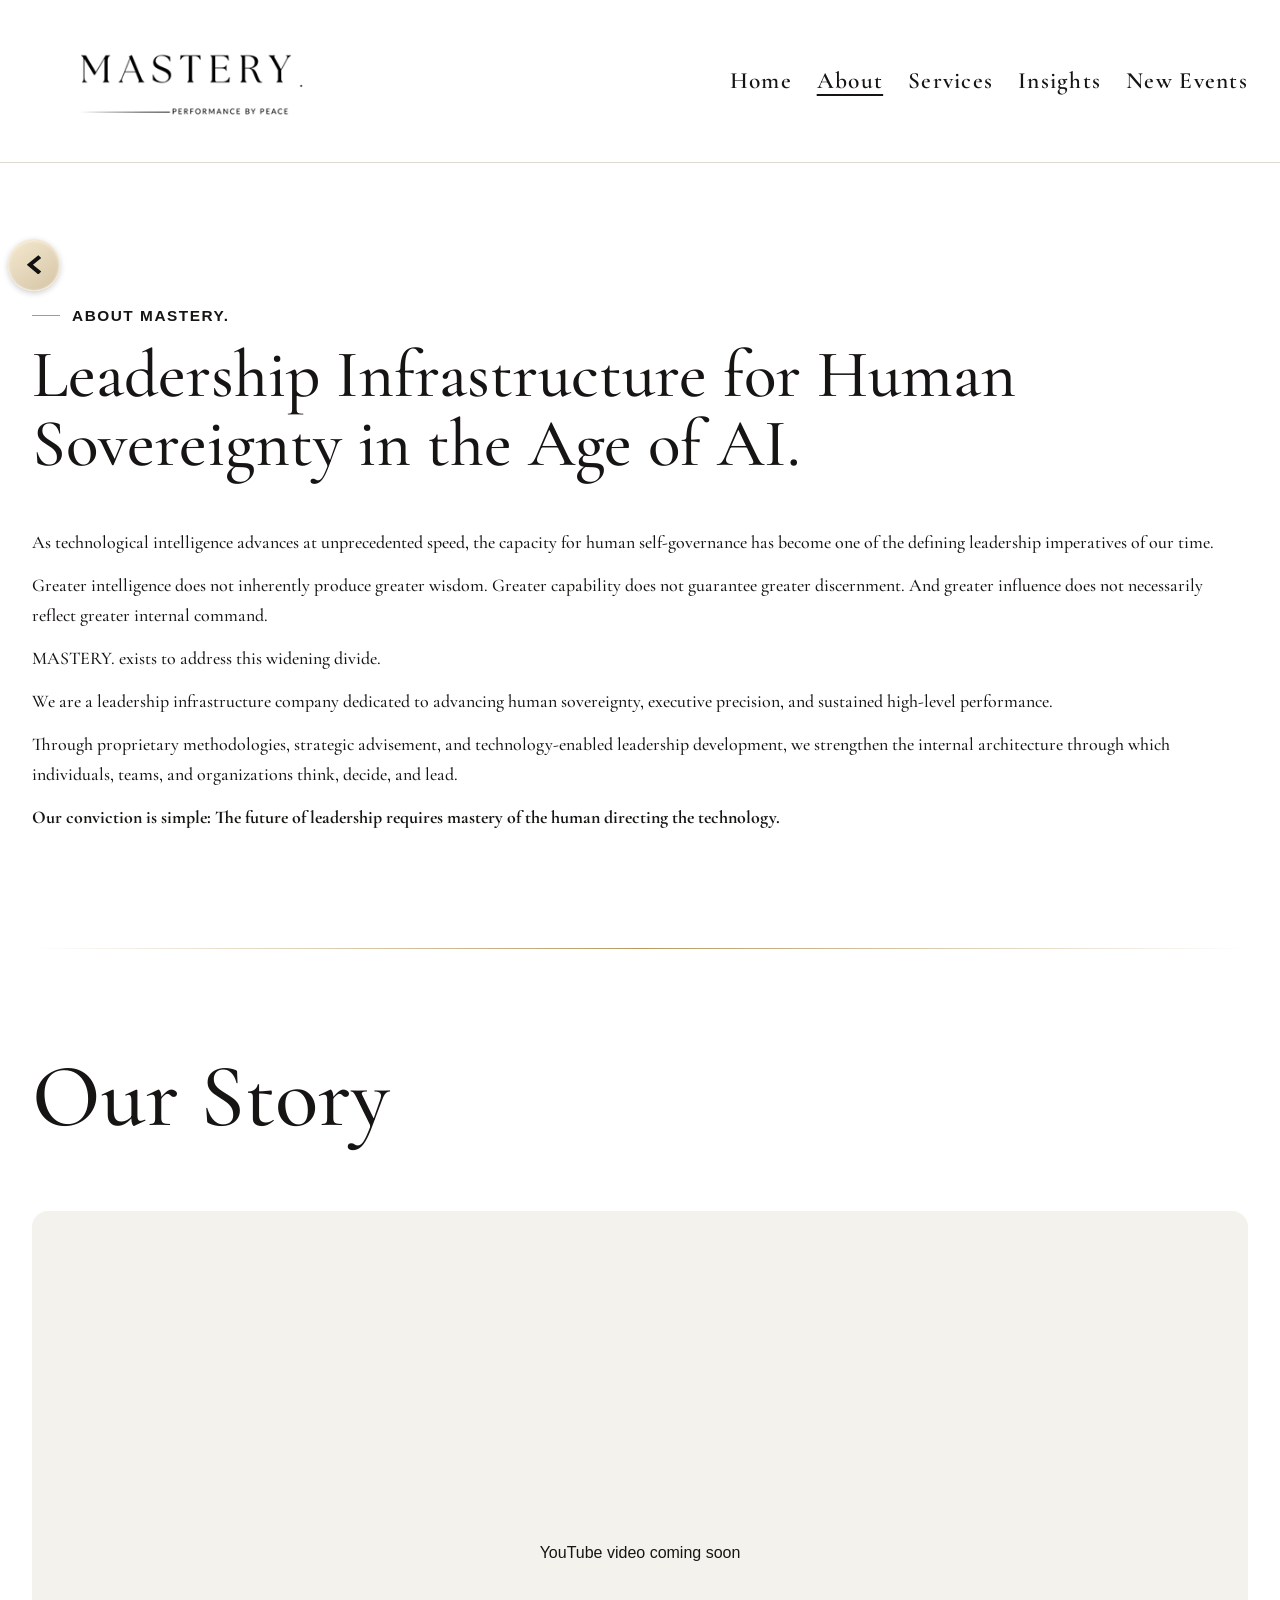
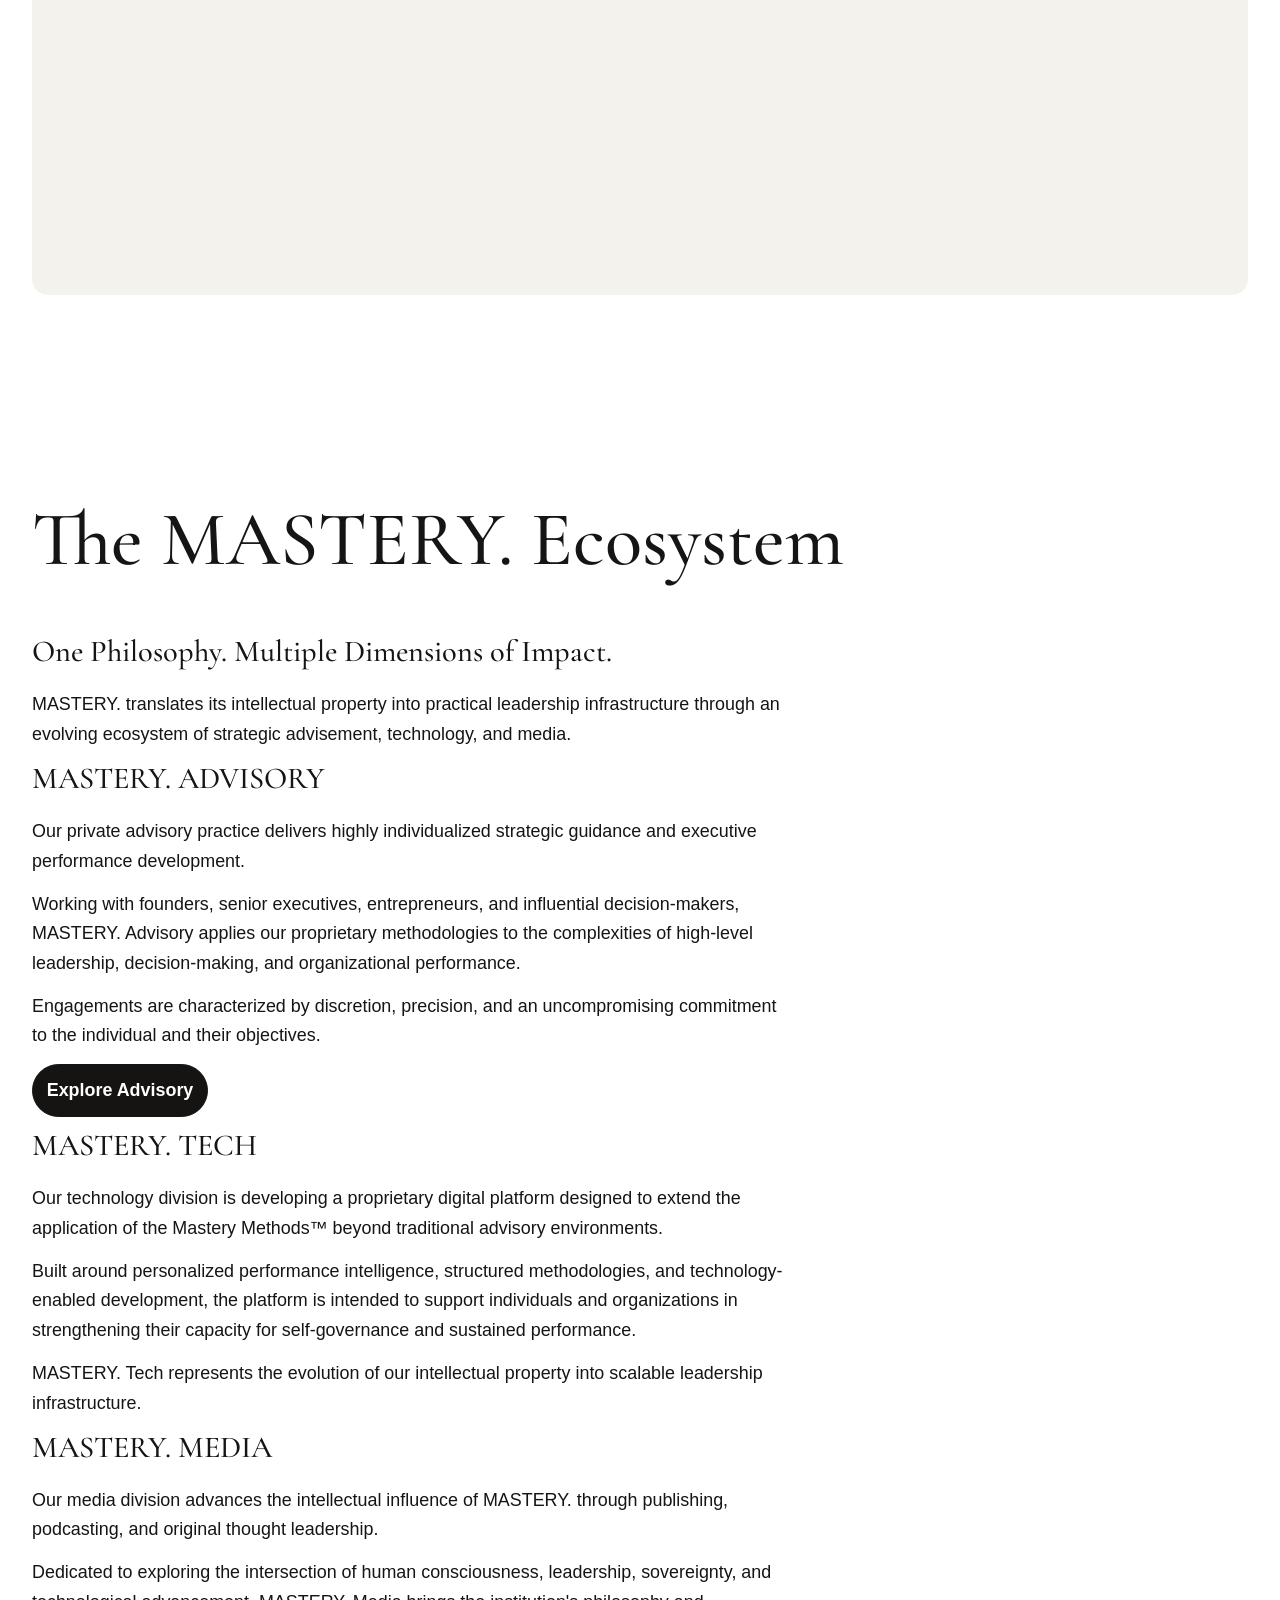
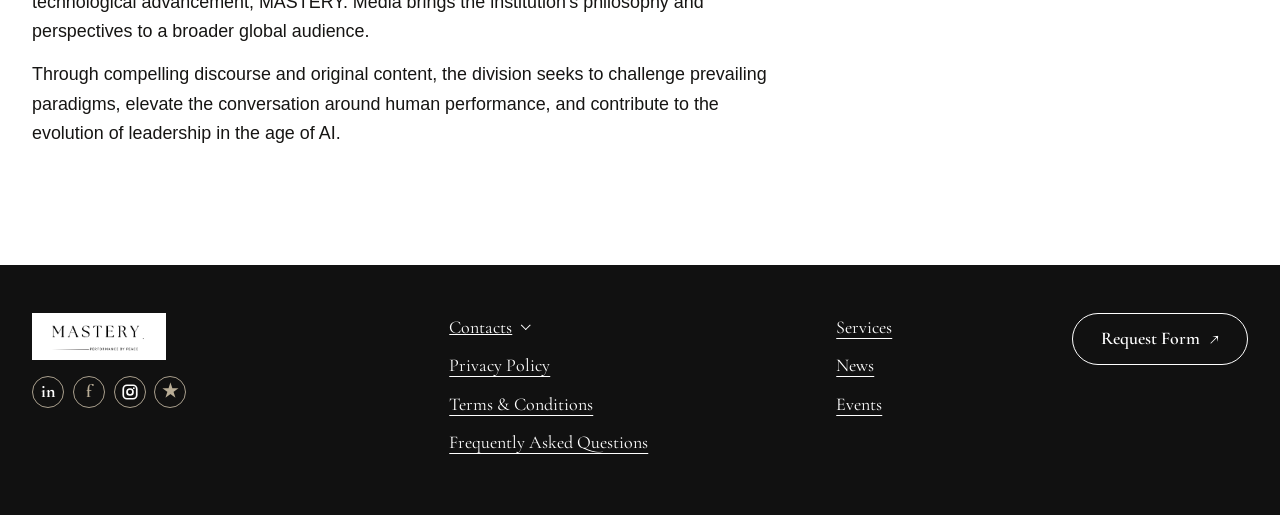
==== about.html @ 0c0aa376 "Style About label and add transition before Our Story" ====
<!doctype html>
<html lang="en">
<head>
  <meta charset="utf-8">
  <meta name="viewport" content="width=device-width, initial-scale=1">
  <link rel="icon" type="image/png" href="assets/favicon.png">
  <link rel="stylesheet" href="style.css?v=cc2b03a">
  <script src="site.js" defer></script>
  <title>Leadership Infrastructure for Human Sovereignty in the Age of AI. | MASTERY.</title>
  <style>
    .about-title { font-size: clamp(2.17rem, 5.25vw, 4.9rem); }
    @media (max-width: 42rem) {
      .about-title { font-size: clamp(1.75rem, 5.95vw, 2.45rem); }
    }
    #our-story-title { font-size: clamp(3rem, 7vw, 6rem); }
    .story-video-placeholder {
      display: grid;
      place-items: center;
      aspect-ratio: 16 / 9;
      padding: 1rem;
      background: var(--wash);
      border-radius: 1rem;
      text-align: center;
    }
    .about-label {
      display: flex;
      align-items: center;
      gap: .75rem;
      font-size: .96rem;
    }
    .about-label::before {
      content: "";
      width: 1.75rem;
      height: 1px;
      background: var(--gold);
    }
    .about-divider {
      height: 1px;
      margin-block: 0;
      border: 0;
      background: linear-gradient(90deg, transparent, var(--gold), transparent);
    }
  </style>
</head>
<body>
  <a class="skip" href="#main">Skip to content</a>
  <header><div class="header-inner wrap"><a href="index.html" class="brand"><img src="assets/logo.png" width="363" height="127" alt="MASTERY. Performance by Peace"></a><nav aria-label="Main navigation"><a href="index.html">Home</a><a href="about.html" aria-current="page">About</a><a href="advisory.html">Services</a><a href="insights.html">Insights</a><a href="events.html">New Events</a></nav></div></header>
  <div class="page-back-row wrap" style="padding-block-start: clamp(0px, calc(clamp(3.5rem, 8vw, 7rem) - 4cm), 2cm)"><a class="page-back" href="index.html" aria-label="Back"></a></div>
  <main id="main"><article class="intro wrap" style="padding-block-start: max(0px, calc(clamp(3.5rem, 8vw, 7rem) - 6cm))"><p class="eyebrow about-label">About MASTERY.</p><h1 class="about-title" style="max-width: none">Leadership Infrastructure for Human Sovereignty in the Age of AI.</h1><div class="prose" style="max-width: none">
<p>As technological intelligence advances at unprecedented speed, the capacity for human self-governance has become one of the defining leadership imperatives of our time.</p>
<p>Greater intelligence does not inherently produce greater wisdom. Greater capability does not guarantee greater discernment. And greater influence does not necessarily reflect greater internal command.</p>
<p>MASTERY. exists to address this widening divide.</p>
<p>We are a leadership infrastructure company dedicated to advancing human sovereignty, executive precision, and sustained high-level performance.</p>
<p>Through proprietary methodologies, strategic advisement, and technology-enabled leadership development, we strengthen the internal architecture through which individuals, teams, and organizations think, decide, and lead.</p>
<p><strong>Our conviction is simple: The future of leadership requires mastery of the human directing the technology.</strong></p></div></article>
  <hr class="about-divider wrap" aria-hidden="true">
  <section class="section wrap" id="our-story" aria-labelledby="our-story-title">
  <h2 id="our-story-title">Our Story</h2>
  <div class="story-video-placeholder">YouTube video coming soon</div>
</section>
<section class="section wrap" id="ecosystem" aria-labelledby="ecosystem-title">
  <h2 id="ecosystem-title">The MASTERY. Ecosystem</h2>
  <h3>One Philosophy. Multiple Dimensions of Impact.</h3>
  <div class="prose">
    <p>MASTERY. translates its intellectual property into practical leadership infrastructure through an evolving ecosystem of strategic advisement, technology, and media.</p>

    <h3>MASTERY. ADVISORY</h3>
    <p>Our private advisory practice delivers highly individualized strategic guidance and executive performance development.</p>
    <p>Working with founders, senior executives, entrepreneurs, and influential decision-makers, MASTERY. Advisory applies our proprietary methodologies to the complexities of high-level leadership, decision-making, and organizational performance.</p>
    <p>Engagements are characterized by discretion, precision, and an uncompromising commitment to the individual and their objectives.</p>
    <p><a class="button dark" href="https://www.themasterycompany.com/advisory">Explore Advisory</a></p>

    <h3>MASTERY. TECH</h3>
    <p>Our technology division is developing a proprietary digital platform designed to extend the application of the Mastery Methods™ beyond traditional advisory environments.</p>
    <p>Built around personalized performance intelligence, structured methodologies, and technology-enabled development, the platform is intended to support individuals and organizations in strengthening their capacity for self-governance and sustained performance.</p>
    <p>MASTERY. Tech represents the evolution of our intellectual property into scalable leadership infrastructure.</p>

    <h3>MASTERY. MEDIA</h3>
    <p>Our media division advances the intellectual influence of MASTERY. through publishing, podcasting, and original thought leadership.</p>
    <p>Dedicated to exploring the intersection of human consciousness, leadership, sovereignty, and technological advancement, MASTERY. Media brings the institution's philosophy and perspectives to a broader global audience.</p>
    <p>Through compelling discourse and original content, the division seeks to challenge prevailing paradigms, elevate the conversation around human performance, and contribute to the evolution of leadership in the age of AI.</p>
  </div>
</section>
</main>
  <footer><div class="footer-grid wrap"><div><a href="index.html" class="brand"><img src="assets/logo.png" width="363" height="127" alt="MASTERY. Performance by Peace"></a><div class="socials"><a href="https://www.linkedin.com/in/gracebalev/" aria-label="LinkedIn">in</a><span title="Facebook profile pending" aria-label="Facebook profile pending">f</span><a href="https://www.instagram.com/gracebalev/" aria-label="Instagram"><svg width="18" height="18" viewBox="0 0 24 24" fill="none" aria-hidden="true" focusable="false"><rect x="3" y="3" width="18" height="18" rx="5" stroke="currentColor" stroke-width="2.25"/><circle cx="12" cy="12" r="4" stroke="currentColor" stroke-width="2.25"/><circle cx="17.1" cy="6.9" r="1.2" fill="currentColor"/></svg></a><span title="Trustpilot profile pending" aria-label="Trustpilot profile pending">★</span></div></div><div><details class="footer-contacts"><summary>Contacts</summary><div class="contact-dropdown"><address>Grace Balev<br><a href="mailto:grace@themasterycompany.com">grace@themasterycompany.com</a><br>Passatge de la Concepcio, 11, 201<br>Barcelona, 08008</address></div></details><a href="privacy.html">Privacy Policy</a><a href="terms.html">Terms &amp; Conditions</a><a href="index.html#faq">Frequently Asked Questions</a></div><div><a href="about.html">Services</a><a href="insights.html#news">News</a><a href="events.html">Events</a></div><div><a class="button" href="request.html">Request Form <span aria-hidden="true">↗</span></a></div></div></footer>
  
</body>
</html>
---- style.css ----
@import url("https://fonts.googleapis.com/css2?family=Cormorant+Garamond:wght@400;500;600;700&display=swap");

:root{--ink:#161513;--paper:#fff;--wash:#f4f2ed;--gold:#b69a61;--serif:"Cormorant Garamond",Georgia,serif;--sans:"Avenir Next",Avenir,"Century Gothic",Arial,sans-serif}
*{box-sizing:border-box}
body{margin:0;background:var(--paper);color:var(--ink);font:400 1rem/1.65 var(--sans)}
img{display:block;max-width:100%;height:auto}
a{color:inherit;text-underline-offset:.25em}
a:hover{color:#765c2c}
:focus-visible{outline:2px solid #9c7430;outline-offset:5px}
h1,h2,h3,p{margin:0 0 .75em}
h1,h2,h3,.prose .lead{font-family:var(--serif);font-weight:500;line-height:1.03}
h1{font-size:clamp(3.1rem,7.5vw,7rem);max-width:17ch}
h2{font-size:clamp(2.6rem,6vw,5rem)}
h3{font-size:1.9rem}
.wrap{width:min(100% - 3rem, 76rem);margin-inline:auto}
.skip{position:absolute;top:.5rem;left:1rem;background:white;padding:.5rem;transform:translateY(-160%);z-index:2}
.skip:focus{transform:none}
header{font-family:var(--serif);border-bottom:1px solid #dedad0}
.header-inner{display:flex;justify-content:space-between;align-items:center;gap:1.5rem;min-height:10.14rem}
.brand{display:inline-block;width:12rem;max-width:100%}
.header-inner .brand{width:20.28rem;flex-shrink:0}
nav{display:flex;flex-wrap:wrap;gap:.4rem 1.55rem}
nav a{text-decoration:none;font-size:1.4625rem;font-weight:600;letter-spacing:.055em}
nav a[aria-current=page]{text-decoration:underline}
.hero{background:#0b0a09;color:white}
.hero-inner{padding-block:clamp(5rem,12vw,11rem)}
.hero h1{margin-bottom:1.65rem;font-size:clamp(3.2rem,8.8vw,8rem);letter-spacing:-.025em}
.hero p{margin:0;color:#e2d3b2;font-size:clamp(1.05rem,2vw,1.45rem)}
.intro,.section,.page{padding-block:clamp(3.5rem,8vw,7rem)}
.prose{max-width:47rem;font-size:1.12rem}
.intro .prose{margin-inline:auto}
.intro .prose > p,.faq summary{font-family:var(--serif);font-weight:500}
.intro .prose > p strong{font-weight:700}
.prose .lead{font-size:clamp(2rem,4vw,3.25rem);line-height:1.12}
.eyebrow{font-weight:600;letter-spacing:.1em;text-transform:uppercase;font-size:.8rem}
.wash{background:var(--wash)}
.opinions,.clients,.team{display:grid;gap:1rem}
.opinions{grid-template-columns:repeat(5,minmax(0,1fr))}
.opinions article{background:#12110f;color:white;border-radius:2rem;padding:1.5rem;min-height:12rem}
.opinions p{color:#dacfb8;font-size:.9rem}
.clients{grid-template-columns:repeat(5,minmax(0,1fr))}
.clients div{display:grid;place-items:center;text-align:center;background:var(--wash);border-radius:2rem;min-height:7rem;padding:1rem;font-weight:600}
.note{font-size:.9rem;margin-top:1.25rem}
.team{grid-template-columns:repeat(3,minmax(0,1fr))}
.team article{display:flex;flex-direction:column;background:white;padding:1.2rem;border-radius:1.5rem;min-width:0}
.team article a{align-self:end;margin-top:auto}
.team img,.portrait{width:100%;aspect-ratio:4/3;object-fit:cover;object-position:center 32%;filter:grayscale(1);border-radius:.35rem 2rem .35rem .35rem;margin-bottom:1rem;background:#e6e2d9}
.team h3{margin-bottom:.2em}
.pending p{color:#625b51}
details{border-top:1px solid #d7d2c6;padding:1rem 0}
details:last-child{border-bottom:1px solid #d7d2c6}
summary{cursor:pointer;font-weight:600}
.faq summary{font-size:1.12rem;display:flex;align-items:center;justify-content:space-between;gap:1rem;list-style:none}
.faq summary::-webkit-details-marker{display:none}
.faq summary::after{content:"+";font-size:1.25rem;line-height:1;margin-inline-end:2cm}
.faq details[open]>summary::after{content:"−"}
details p{margin:.75rem 0 0}
footer{font-family:var(--serif);font-size:1.125rem;background:#111;color:#fff;padding:3rem 0}
.footer-grid{display:grid;grid-template-columns:1.3fr 1.2fr .7fr auto;gap:1.5rem}
.footer-grid>div>a{display:block;width:fit-content;margin-bottom:.55rem}
.footer-grid .brand{width:8.4rem;background:white}
.socials{display:flex;gap:.55rem;margin-top:1rem}
.socials a,.socials span{display:grid;place-items:center;border:1px solid #a99f8d;width:2rem;height:2rem;border-radius:50%;text-decoration:none;font-weight:700}
.socials span{color:#b9ad96}
.button{display:inline-flex;gap:.6rem;align-items:center;justify-content:center;text-align:center;border:1px solid currentColor;border-radius:2rem;padding:.4rem .65rem;text-decoration:none;font-family:inherit;font-weight:600;cursor:pointer}
.dark{background:#151412;color:white;border-color:#151412}
.button:hover{background:#d9c69f;color:#151412}
.gallery{position:relative;background:#191714;color:white}
.gallery-controls{position:absolute;inset:0;width:auto;display:flex;align-items:center;justify-content:space-between;padding-inline:clamp(.65rem,2.5vw,2.25rem);pointer-events:none;z-index:1}
.gallery button{display:grid;place-items:center;pointer-events:auto;width:clamp(3rem,9vw,7.5rem);aspect-ratio:1;padding:0;border:0;background:transparent;cursor:pointer;font-size:0}
.gallery button::before{content:"";width:24%;height:46.667%;filter:drop-shadow(0 0 2px #fff);background:url("data:image/svg+xml,%3Csvg%20xmlns%3D%22http%3A%2F%2Fwww.w3.org%2F2000%2Fsvg%22%20viewBox%3D%220%200%2036%2056%22%20preserveAspectRatio%3D%22none%22%3E%3Cpath%20d%3D%22M7%206%20L29%2028%20L7%2050%22%20fill%3D%22none%22%20stroke%3D%22%23080808%22%20stroke-width%3D%2211%22%20stroke-linecap%3D%22round%22%20stroke-linejoin%3D%22round%22%2F%3E%3C%2Fsvg%3E") center/100% 100% no-repeat}
.gallery button[data-slide="-1"]::before{transform:scaleX(-1)}
.photo-track{display:flex;gap:.75rem;overflow-x:auto;scroll-snap-type:x mandatory;scrollbar-width:none}
.photo-track::-webkit-scrollbar{display:none}
.photo-track img{flex:0 0 auto;width:min(100%,480px);height:auto;aspect-ratio:3/2;object-fit:cover;scroll-snap-align:start;background:#302c25}
.founder{width:min(100%,26rem);margin-bottom:2rem}
.tabs{display:flex;gap:1rem;border-bottom:1px solid #d7d2c6;margin-bottom:1.5rem}
.tabs a{padding:.5rem;text-decoration:none}
.tabs a[aria-current=true]{border-bottom:2px solid var(--ink)}
.tab-panel{scroll-margin-top:1rem;margin-bottom:2rem}
form{display:grid;gap:1rem;max-width:34rem}
label{display:grid;gap:.25rem;font-weight:600}
input,select,textarea{width:100%;border:1px solid #aca698;padding:.6rem .7rem;font:inherit;background:white;color:inherit}
form button{justify-self:start}
@media(max-width:62rem){.opinions,.clients{grid-template-columns:repeat(3,minmax(0,1fr))}}

address{font-style:normal;margin-bottom:1rem;overflow-wrap:anywhere}
.footer-grid address{font-size:1rem;color:#e2d3b2}
#our-story .eyebrow,#our-story h2:not(:first-child){margin-top:2rem}
.logo-placeholders span{font-size:2rem;line-height:1;color:#76664a}
.wash .logo-placeholders div{background:white}

.event-card{padding:clamp(1.5rem,4vw,3rem);background:var(--wash);border-radius:1.5rem}
.event-card h2,.event-booking h2{font-size:clamp(2.4rem,5vw,4rem)}
.event-booking{margin-top:3rem;scroll-margin-top:1.5rem}

.footer-contacts{border:0;padding:0;margin-bottom:.55rem}
.footer-contacts summary{width:fit-content;list-style:none;text-decoration:underline;font-weight:inherit}
.footer-contacts summary::-webkit-details-marker{display:none}
.footer-contacts summary::after{content:"";display:inline-block;width:.36em;height:.36em;margin-inline-start:.55em;border:solid currentColor;border-width:0 1px 1px 0;transform:translateY(-.18em) rotate(45deg)}
.footer-contacts[open] summary::after{transform:rotate(225deg)}
.contact-dropdown{margin-top:.6rem;padding:.65rem .8rem;border:1px solid #51483c;border-radius:.5rem;background:#211e19}
.footer-contacts .contact-dropdown address{margin:0}

.page-back-row{padding-block:2cm .75rem}
.page-back-row .page-back{margin-block-start:2cm;margin-inline-start:clamp(-4cm, calc((100% - 100vw) / 2 + .5rem), 0px)}
.page-back{display:grid;place-items:center;width:3.25rem;aspect-ratio:1;border:1px solid #f4e8ce;border-radius:50%;background:linear-gradient(145deg,#f4e8ce,#d5c5a7);box-shadow:inset 0 1px 3px #fff9,0 2px 6px #0003;color:#111}
.page-back:hover{background:#f8eedb;color:#111}
.page-back::before{content:"";width:29%;aspect-ratio:3/4;background:currentColor;clip-path:polygon(80% 0,0 50%,80% 100%,100% 85%,43% 50%,100% 15%)}

.photo-track .gallery-portrait{object-fit:contain;background:#191714}

/* Shared text button size, including the footer link and event disclosure. */
.button,.footer-grid>div>a.button,.event-booking-toggle>summary.button{
  display:inline-flex;
  inline-size:11rem;
  max-inline-size:100%;
  min-width:0;
  block-size:3.275rem;
  min-height:0;
  font-size:1.12rem;
  line-height:1.2;
}

@media (max-width: 54rem) {
  .header-inner{flex-direction:column;gap:.5rem;min-height:0;padding-block:.75rem}
  .header-inner .brand{width:15.6rem}
  .header-inner nav{justify-content:center;gap:.15rem .75rem}
  .header-inner nav a{display:flex;align-items:center;min-height:44px;font-size:1.15rem}
  .footer-grid{grid-template-columns:repeat(2,minmax(0,1fr))}
  .footer-grid > div{min-width:0}
}

@media (max-width: 42rem) {
  .wrap{width:calc(100% - 2rem)}
  .hero-inner{padding-block:3.5rem}
  .hero h1{font-size:clamp(2.2rem,8.8vw,3.6rem)}
  .intro,.section,.page{padding-block:2.75rem}
  h1{font-size:clamp(2.5rem,8.5vw,3.5rem)}
  h2{font-size:clamp(2.25rem,7.5vw,3rem)}
  h1,h2,h3{overflow-wrap:anywhere}
  .prose,.faq summary{font-size:1.0625rem}
  .opinions,.clients,.team{grid-template-columns:repeat(2,minmax(0,1fr))}
  .opinions article,.team article{padding:1rem}
  .faq summary::after{margin-inline-end:.5rem}
  .page-back-row{padding-block:1rem .25rem}
  .footer-contacts summary{display:flex;align-items:center;min-height:44px}
  .footer-grid>div>a:not(.brand){min-height:44px;align-content:center}
  .socials{flex-wrap:wrap}
  .socials a,.socials span{width:44px;height:44px}
  form{grid-template-columns:minmax(0,1fr)}
  input,select,textarea{min-height:44px;font-size:1rem}
}

@media (max-width: 26rem) {
  .opinions,.team,.footer-grid{grid-template-columns:1fr}
}
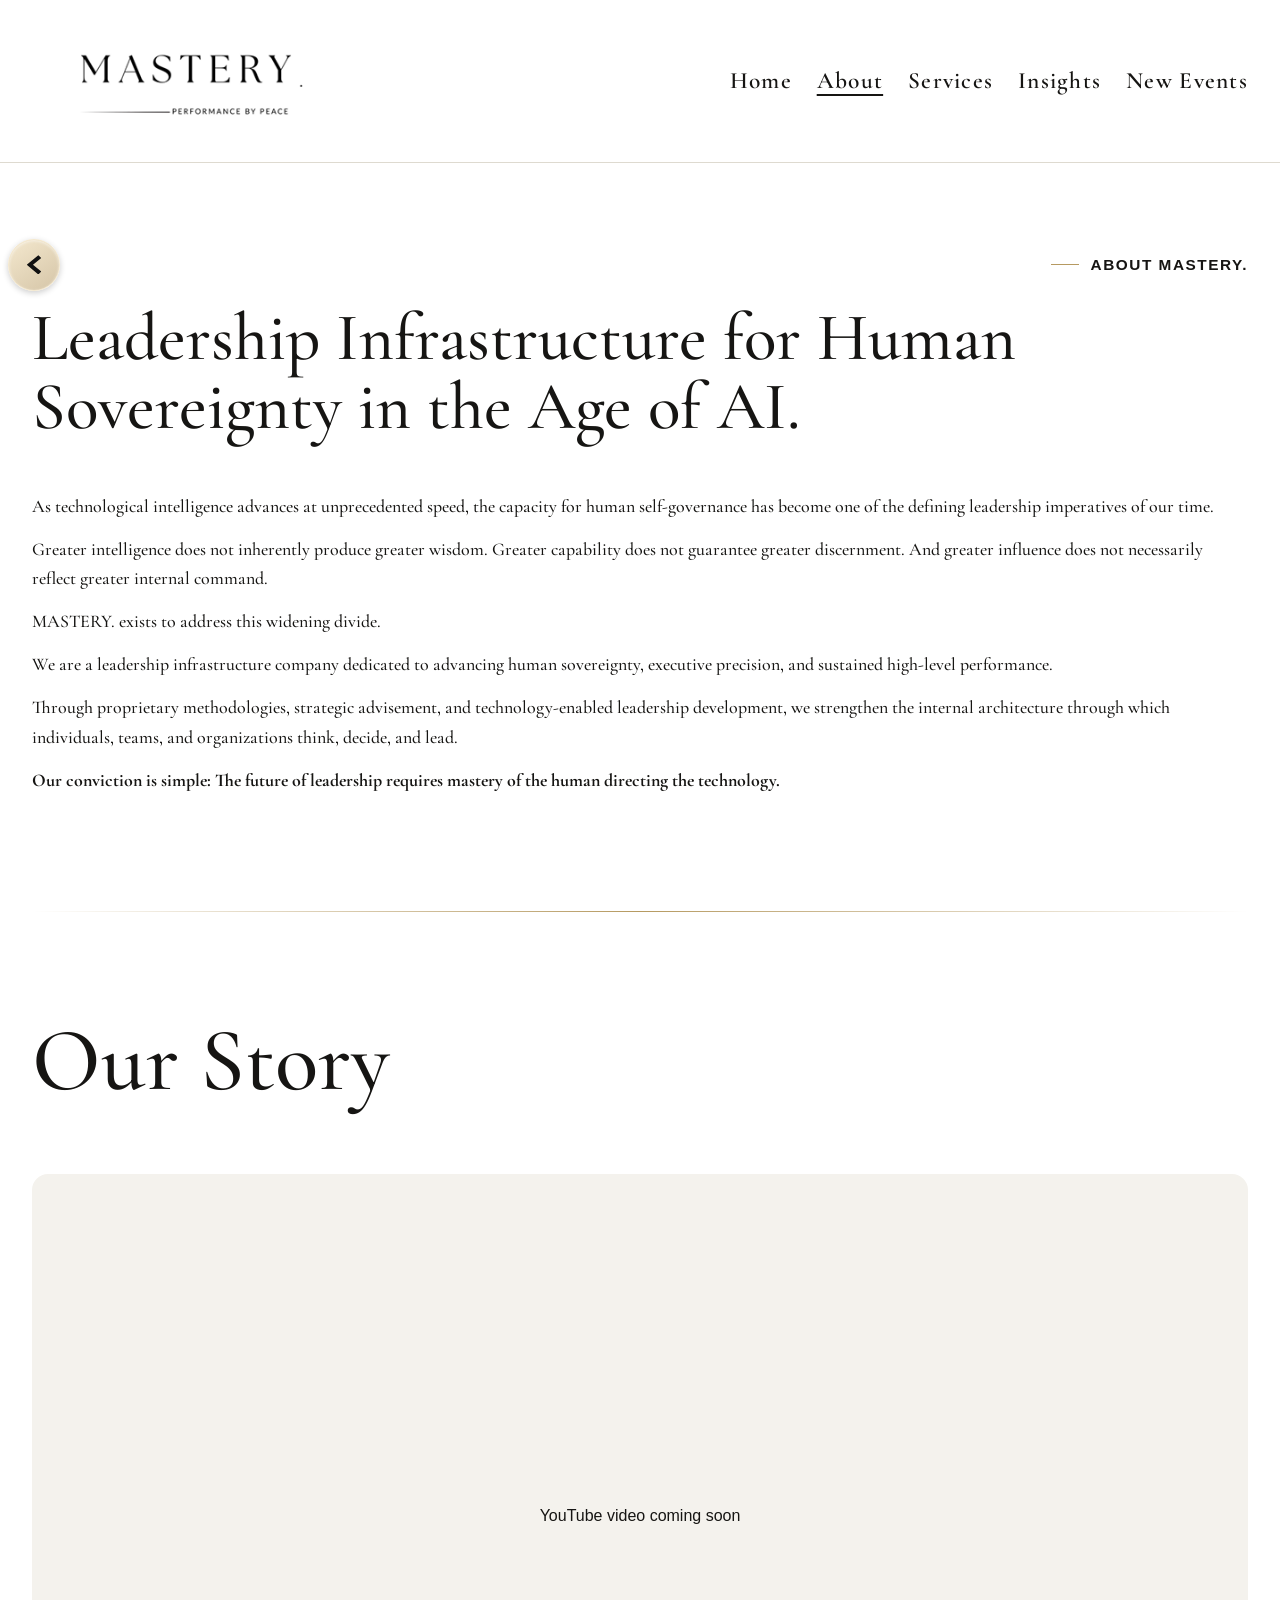
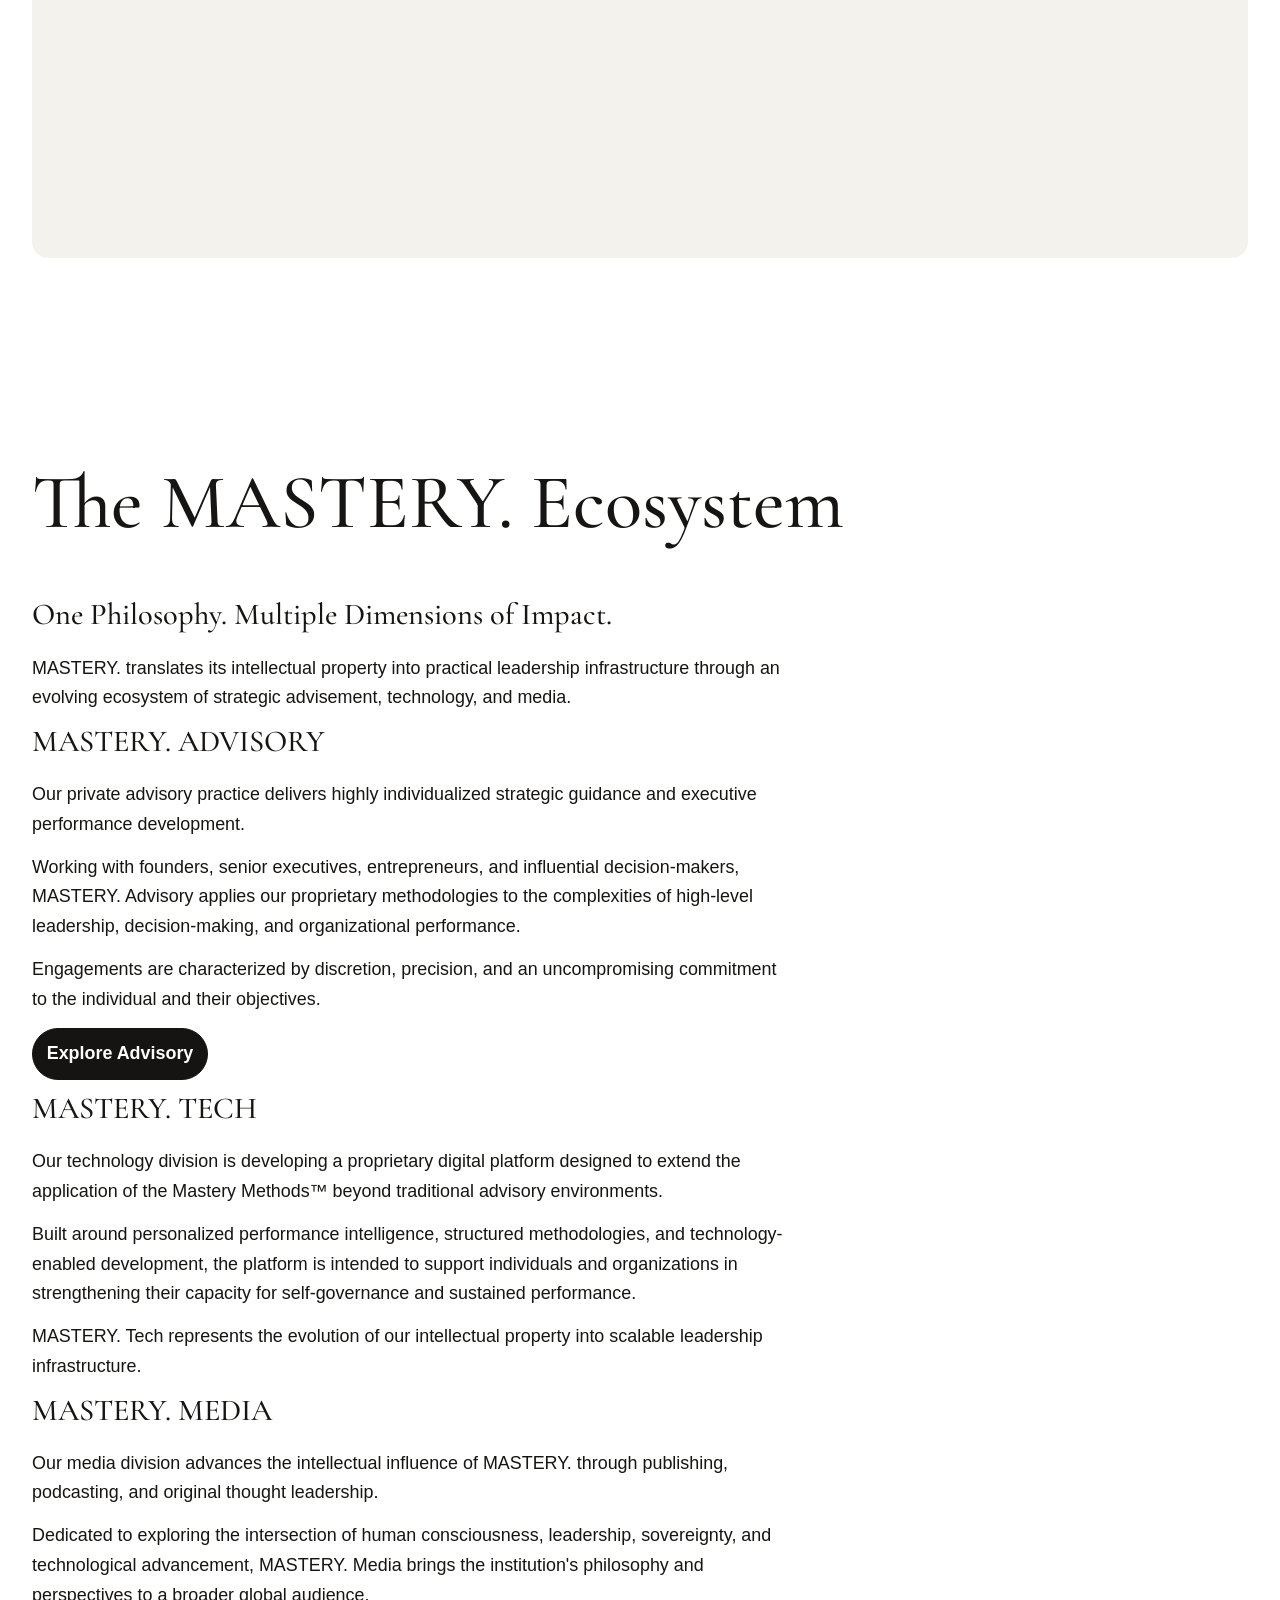
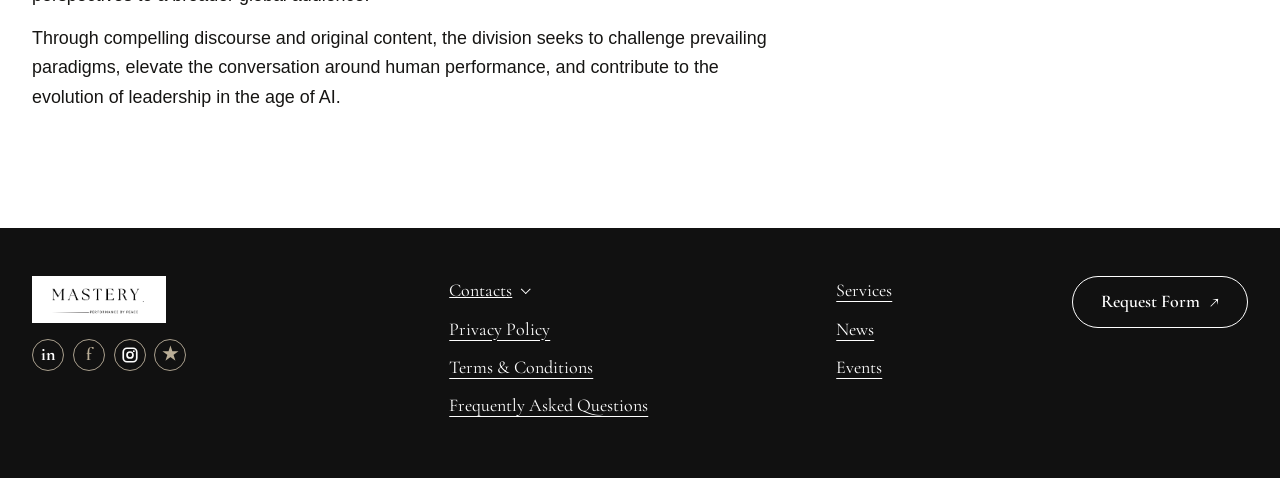
==== commit 827e68b8: "Align page label with Back button in about.html" ====
--- a/about.html
+++ b/about.html
@@ -45,8 +45,8 @@
 <body>
   <a class="skip" href="#main">Skip to content</a>
   <header><div class="header-inner wrap"><a href="index.html" class="brand"><img src="assets/logo.png" width="363" height="127" alt="MASTERY. Performance by Peace"></a><nav aria-label="Main navigation"><a href="index.html">Home</a><a href="about.html" aria-current="page">About</a><a href="advisory.html">Services</a><a href="insights.html">Insights</a><a href="events.html">New Events</a></nav></div></header>
-  <div class="page-back-row wrap" style="padding-block-start: clamp(0px, calc(clamp(3.5rem, 8vw, 7rem) - 4cm), 2cm)"><a class="page-back" href="index.html" aria-label="Back"></a></div>
-  <main id="main"><article class="intro wrap" style="padding-block-start: max(0px, calc(clamp(3.5rem, 8vw, 7rem) - 6cm))"><p class="eyebrow about-label">About MASTERY.</p><h1 class="about-title" style="max-width: none">Leadership Infrastructure for Human Sovereignty in the Age of AI.</h1><div class="prose" style="max-width: none">
+  <div class="page-back-row wrap with-page-label" style="padding-block-start: clamp(0px, calc(clamp(3.5rem, 8vw, 7rem) - 4cm), 2cm)"><a class="page-back" href="index.html" aria-label="Back"></a><p class="page-opening-label">About MASTERY.</p></div>
+  <main id="main"><article class="intro wrap" style="padding-block-start: max(0px, calc(clamp(3.5rem, 8vw, 7rem) - 6cm))"><h1 class="about-title" style="max-width: none">Leadership Infrastructure for Human Sovereignty in the Age of AI.</h1><div class="prose" style="max-width: none">
 <p>As technological intelligence advances at unprecedented speed, the capacity for human self-governance has become one of the defining leadership imperatives of our time.</p>
 <p>Greater intelligence does not inherently produce greater wisdom. Greater capability does not guarantee greater discernment. And greater influence does not necessarily reflect greater internal command.</p>
 <p>MASTERY. exists to address this widening divide.</p>
--- a/style.css
+++ b/style.css
@@ -155,3 +155,14 @@
 @media (max-width: 26rem) {
   .opinions,.team,.footer-grid{grid-template-columns:1fr}
 }
+
+.page-opening-back{padding-block-start:clamp(0px,calc(clamp(3.5rem,8vw,7rem) - 4cm),2cm)}
+.page-opening{padding-block-start:max(0px,calc(clamp(3.5rem,8vw,7rem) - 6cm))}
+.page-opening-label{display:flex;align-items:center;gap:.75rem;font:600 .96rem/1.65 var(--sans);letter-spacing:.1em;text-transform:uppercase}
+.page-opening-label::before{content:"";width:1.75rem;height:1px;background:var(--gold)}
+.page-opening-title{max-width:none;font-size:clamp(2.17rem,5.25vw,4.9rem)}
+@media (max-width:42rem){.page-opening-title{font-size:clamp(1.75rem,5.95vw,2.45rem)}}
+
+.page-back-row.with-page-label{display:flex;align-items:center;justify-content:space-between;gap:.75rem}
+.with-page-label .page-back{flex-shrink:0}
+.with-page-label .page-opening-label{margin:2cm 0 0;white-space:nowrap}
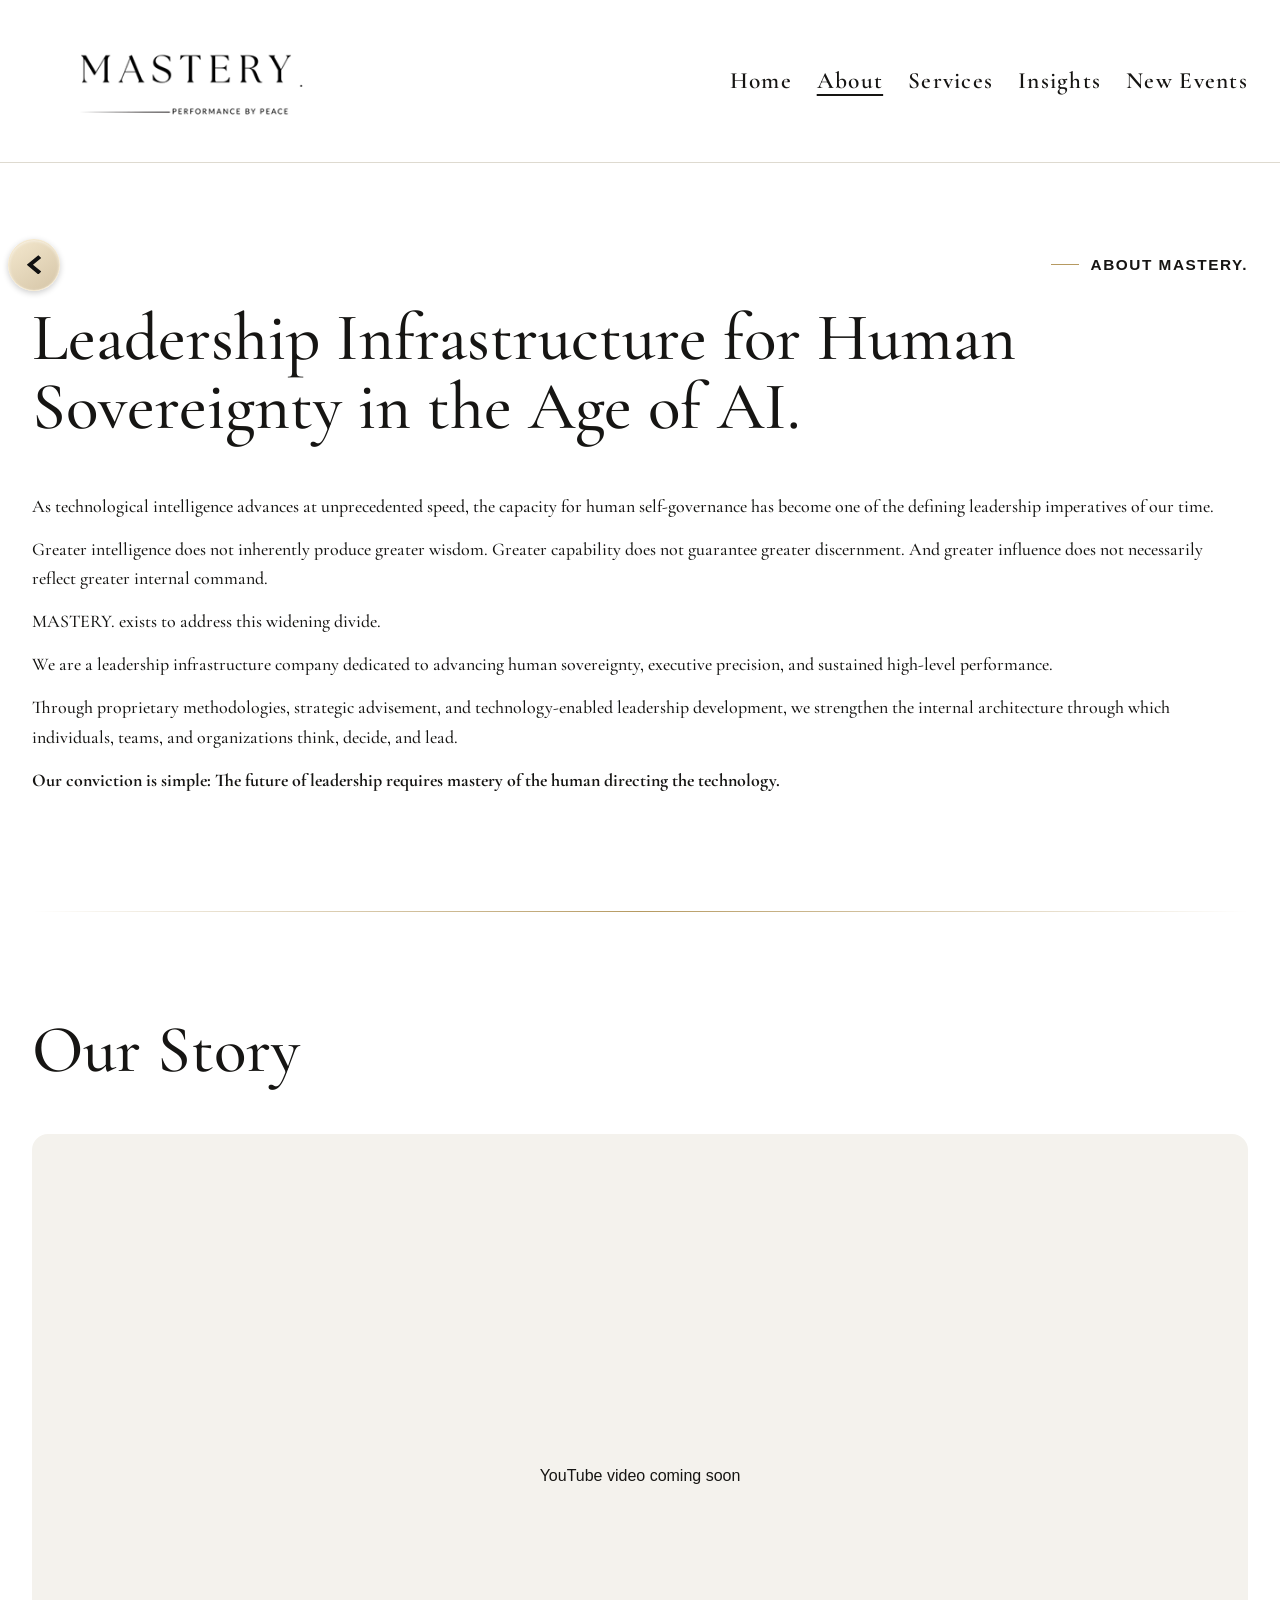
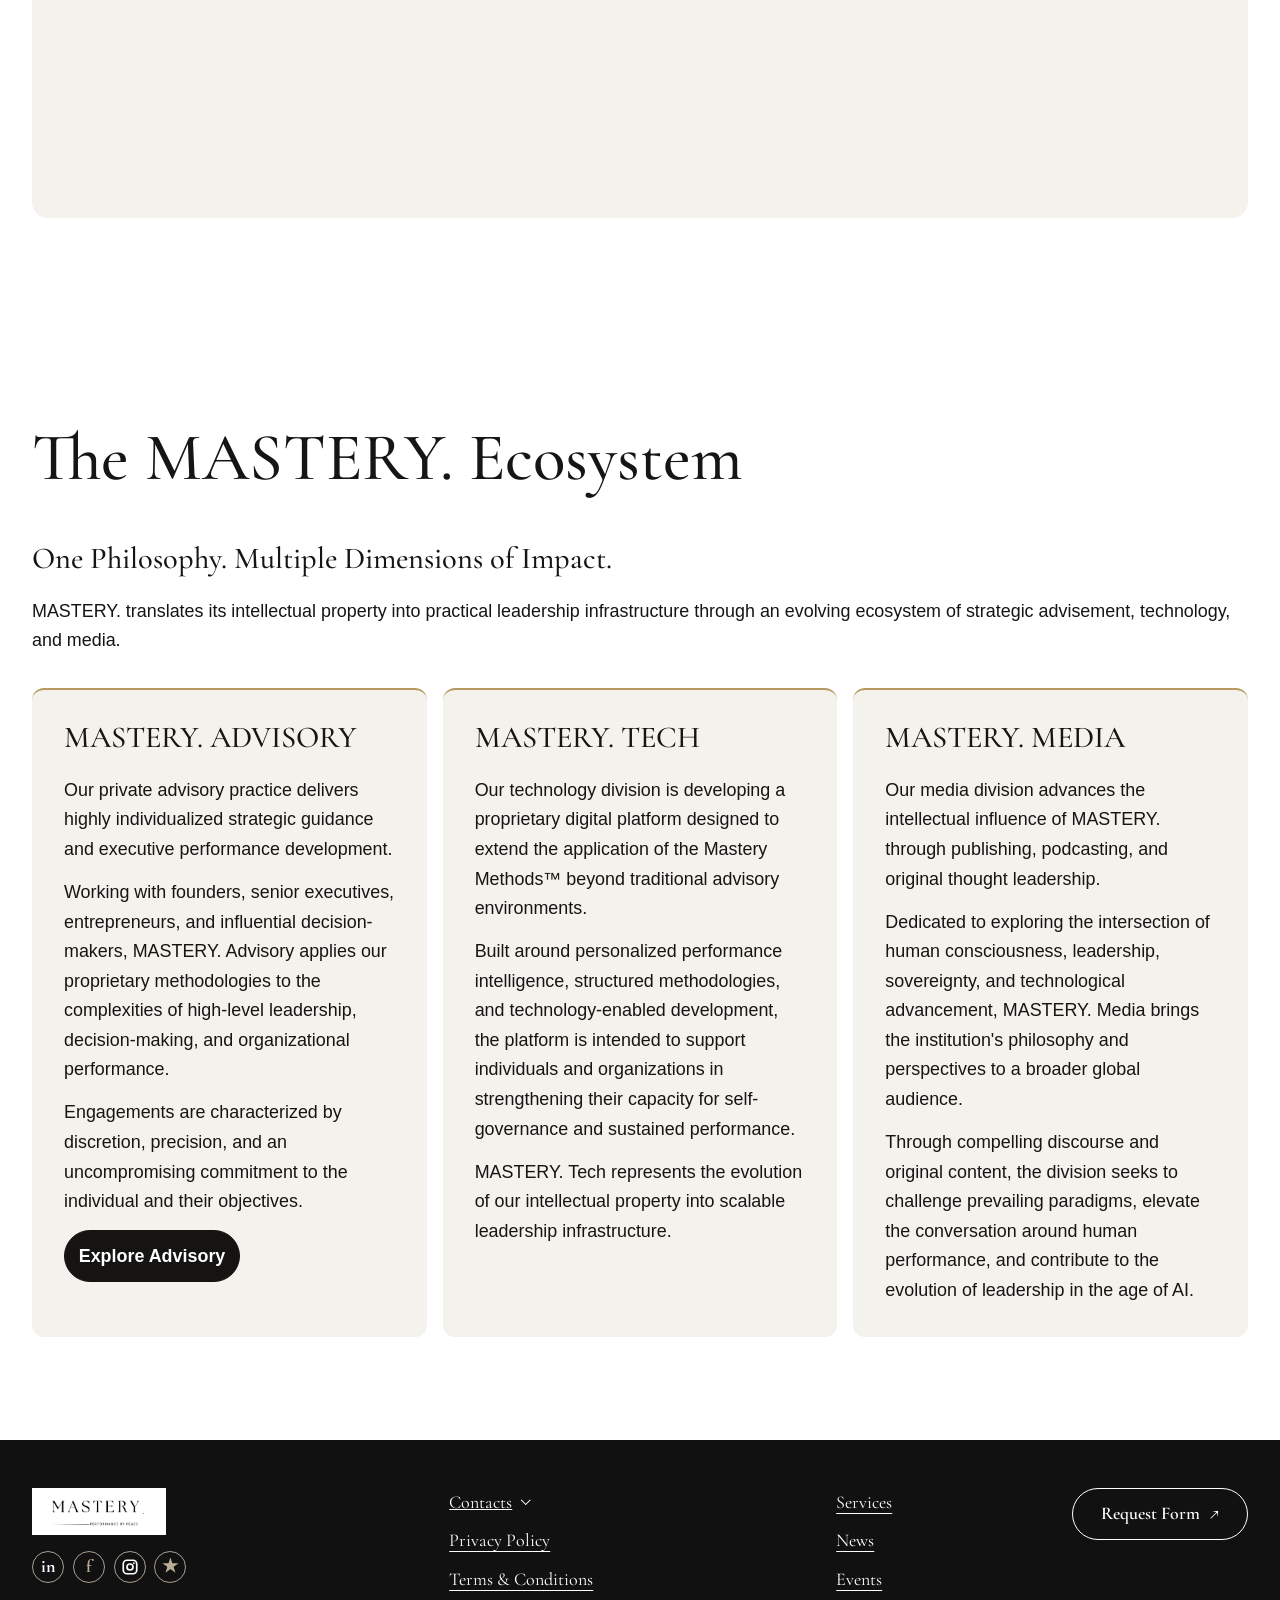
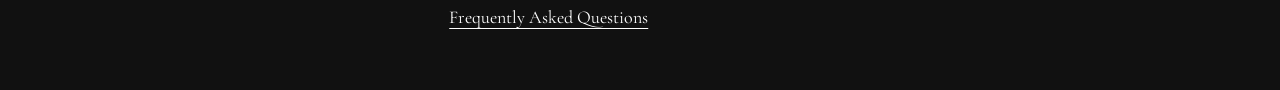
==== commit b1ea7cbb: "Align About headings and lay out the ecosystem in three cards" ====
--- a/about.html
+++ b/about.html
@@ -12,7 +12,6 @@
     @media (max-width: 42rem) {
       .about-title { font-size: clamp(1.75rem, 5.95vw, 2.45rem); }
     }
-    #our-story-title { font-size: clamp(3rem, 7vw, 6rem); }
     .story-video-placeholder {
       display: grid;
       place-items: center;
@@ -40,6 +39,23 @@
       border: 0;
       background: linear-gradient(90deg, transparent, var(--gold), transparent);
     }
+    .ecosystem-content { max-width: none; }
+    .ecosystem-grid {
+      display: grid;
+      grid-template-columns: repeat(3, minmax(0, 1fr));
+      gap: 1rem;
+      margin-top: 2rem;
+    }
+    .ecosystem-grid article {
+      padding: clamp(1rem, 2.5vw, 2rem);
+      border-top: 2px solid var(--gold);
+      border-radius: .75rem;
+      background: var(--wash);
+    }
+    .ecosystem-grid article > :last-child { margin-bottom: 0; }
+    @media (max-width: 54rem) {
+      .ecosystem-grid { grid-template-columns: 1fr; }
+    }
   </style>
 </head>
 <body>
@@ -55,30 +71,35 @@
 <p><strong>Our conviction is simple: The future of leadership requires mastery of the human directing the technology.</strong></p></div></article>
   <hr class="about-divider wrap" aria-hidden="true">
   <section class="section wrap" id="our-story" aria-labelledby="our-story-title">
-  <h2 id="our-story-title">Our Story</h2>
+  <h2 id="our-story-title" class="about-title">Our Story</h2>
   <div class="story-video-placeholder">YouTube video coming soon</div>
 </section>
 <section class="section wrap" id="ecosystem" aria-labelledby="ecosystem-title">
-  <h2 id="ecosystem-title">The MASTERY. Ecosystem</h2>
+  <h2 id="ecosystem-title" class="about-title">The MASTERY. Ecosystem</h2>
   <h3>One Philosophy. Multiple Dimensions of Impact.</h3>
-  <div class="prose">
+  <div class="prose ecosystem-content">
     <p>MASTERY. translates its intellectual property into practical leadership infrastructure through an evolving ecosystem of strategic advisement, technology, and media.</p>
-
-    <h3>MASTERY. ADVISORY</h3>
-    <p>Our private advisory practice delivers highly individualized strategic guidance and executive performance development.</p>
-    <p>Working with founders, senior executives, entrepreneurs, and influential decision-makers, MASTERY. Advisory applies our proprietary methodologies to the complexities of high-level leadership, decision-making, and organizational performance.</p>
-    <p>Engagements are characterized by discretion, precision, and an uncompromising commitment to the individual and their objectives.</p>
-    <p><a class="button dark" href="https://www.themasterycompany.com/advisory">Explore Advisory</a></p>
-
-    <h3>MASTERY. TECH</h3>
-    <p>Our technology division is developing a proprietary digital platform designed to extend the application of the Mastery Methods™ beyond traditional advisory environments.</p>
-    <p>Built around personalized performance intelligence, structured methodologies, and technology-enabled development, the platform is intended to support individuals and organizations in strengthening their capacity for self-governance and sustained performance.</p>
-    <p>MASTERY. Tech represents the evolution of our intellectual property into scalable leadership infrastructure.</p>
-
-    <h3>MASTERY. MEDIA</h3>
-    <p>Our media division advances the intellectual influence of MASTERY. through publishing, podcasting, and original thought leadership.</p>
-    <p>Dedicated to exploring the intersection of human consciousness, leadership, sovereignty, and technological advancement, MASTERY. Media brings the institution's philosophy and perspectives to a broader global audience.</p>
-    <p>Through compelling discourse and original content, the division seeks to challenge prevailing paradigms, elevate the conversation around human performance, and contribute to the evolution of leadership in the age of AI.</p>
+    <div class="ecosystem-grid">
+      <article>
+        <h3>MASTERY. ADVISORY</h3>
+        <p>Our private advisory practice delivers highly individualized strategic guidance and executive performance development.</p>
+        <p>Working with founders, senior executives, entrepreneurs, and influential decision-makers, MASTERY. Advisory applies our proprietary methodologies to the complexities of high-level leadership, decision-making, and organizational performance.</p>
+        <p>Engagements are characterized by discretion, precision, and an uncompromising commitment to the individual and their objectives.</p>
+        <p><a class="button dark" href="advisory.html">Explore Advisory</a></p>
+      </article>
+      <article>
+        <h3>MASTERY. TECH</h3>
+        <p>Our technology division is developing a proprietary digital platform designed to extend the application of the Mastery Methods™ beyond traditional advisory environments.</p>
+        <p>Built around personalized performance intelligence, structured methodologies, and technology-enabled development, the platform is intended to support individuals and organizations in strengthening their capacity for self-governance and sustained performance.</p>
+        <p>MASTERY. Tech represents the evolution of our intellectual property into scalable leadership infrastructure.</p>
+      </article>
+      <article>
+        <h3>MASTERY. MEDIA</h3>
+        <p>Our media division advances the intellectual influence of MASTERY. through publishing, podcasting, and original thought leadership.</p>
+        <p>Dedicated to exploring the intersection of human consciousness, leadership, sovereignty, and technological advancement, MASTERY. Media brings the institution's philosophy and perspectives to a broader global audience.</p>
+        <p>Through compelling discourse and original content, the division seeks to challenge prevailing paradigms, elevate the conversation around human performance, and contribute to the evolution of leadership in the age of AI.</p>
+      </article>
+    </div>
   </div>
 </section>
 </main>
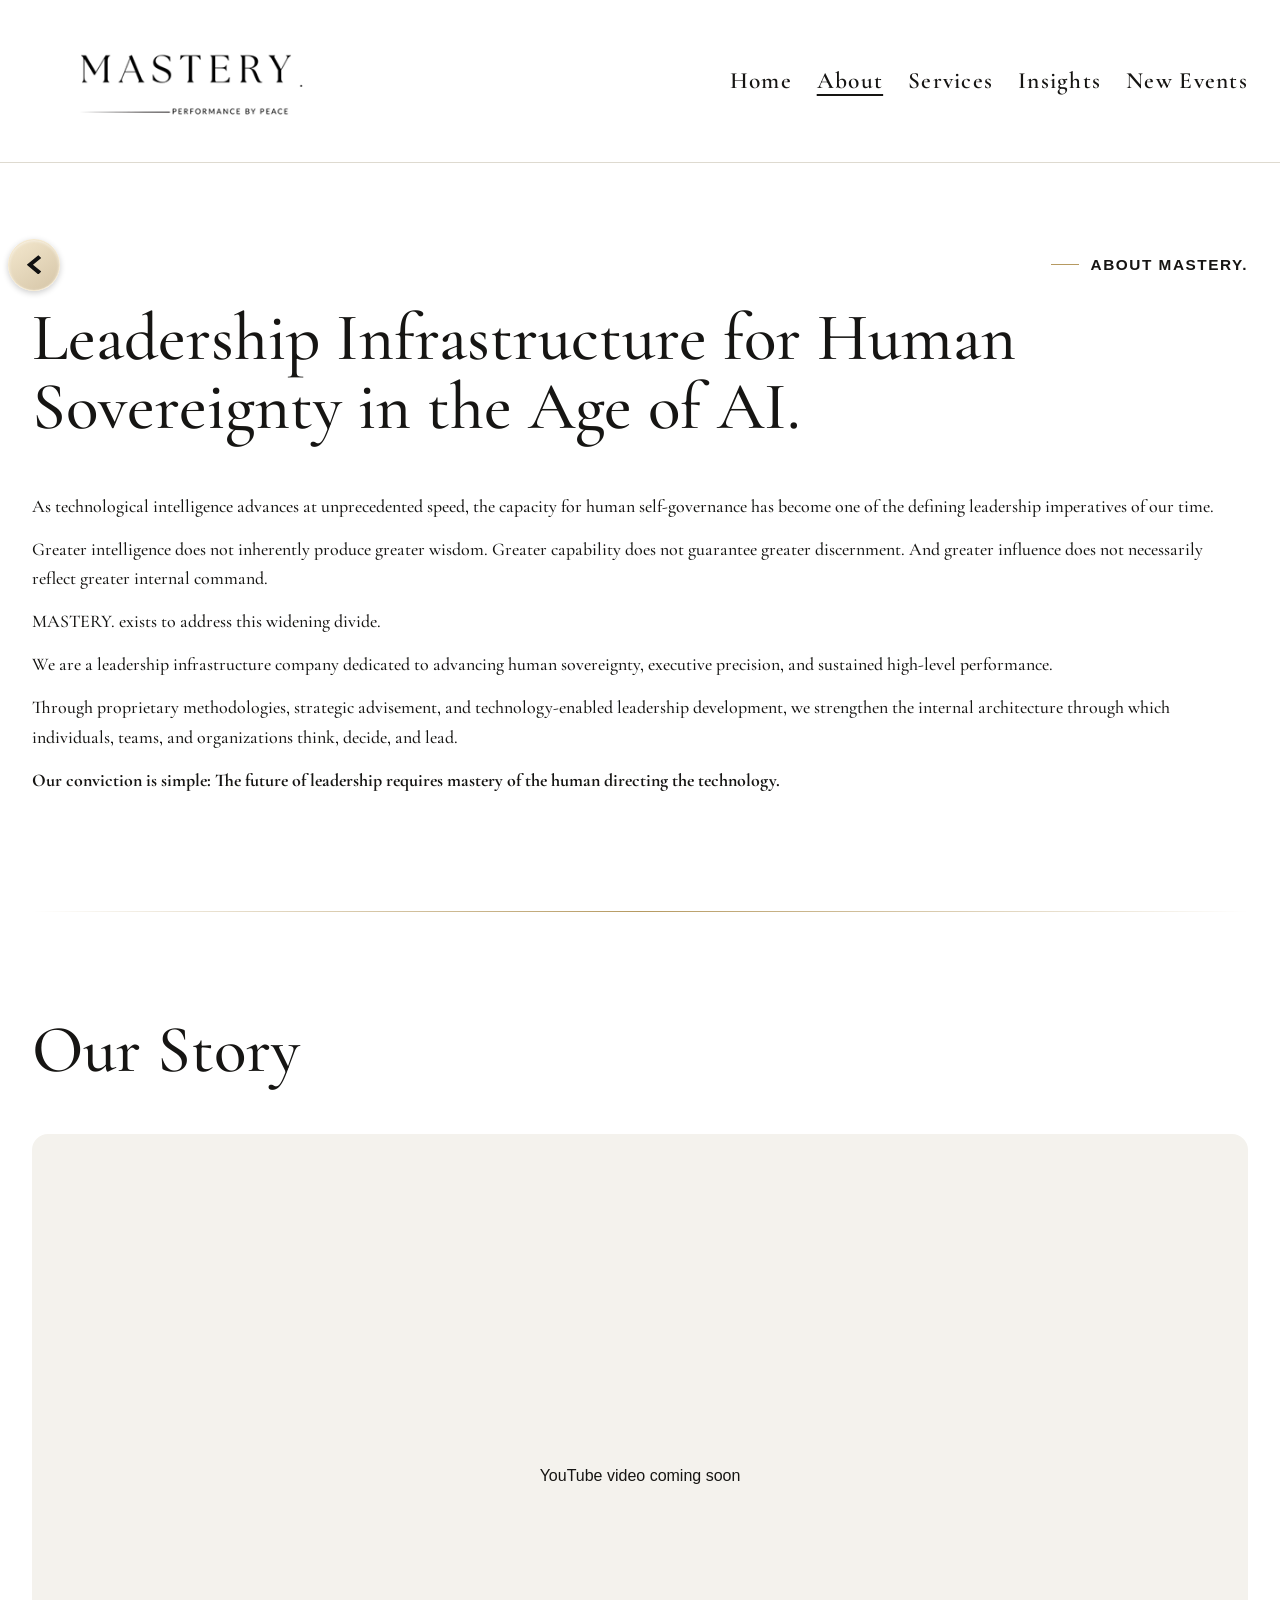
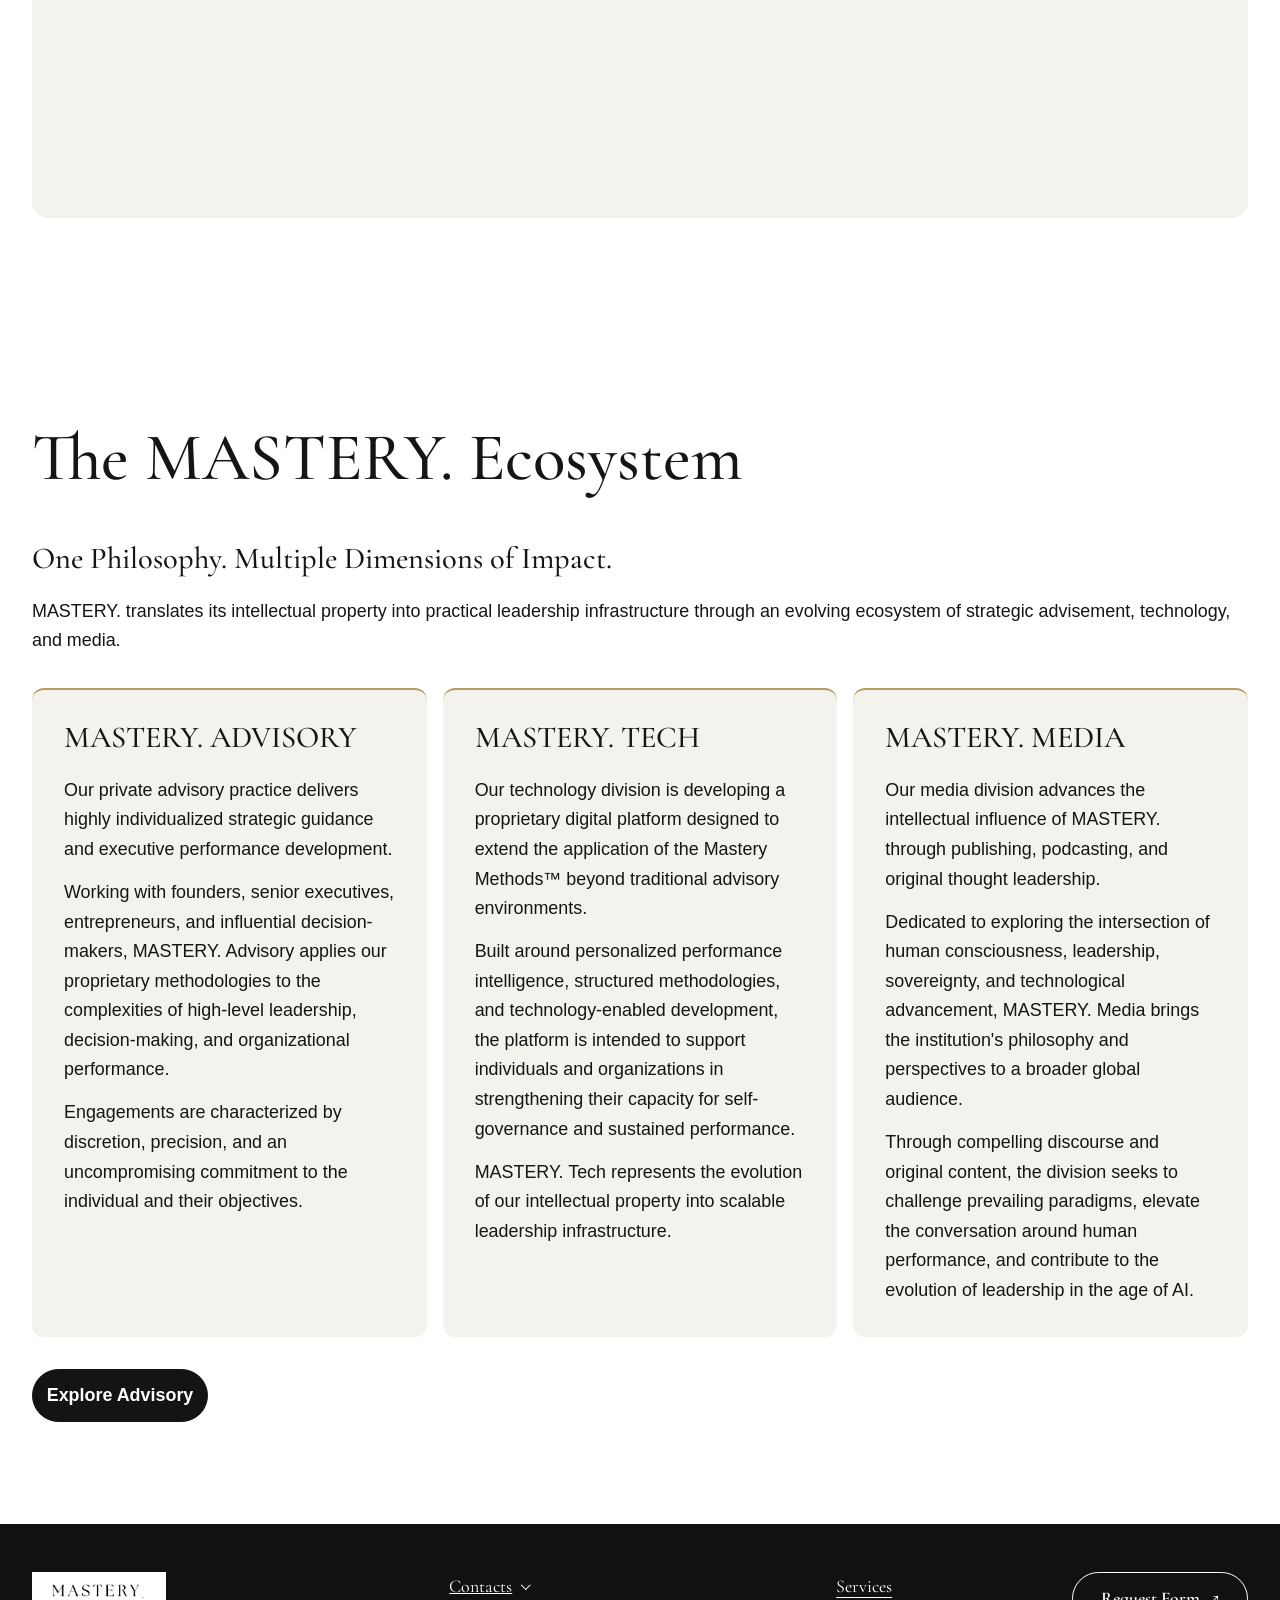
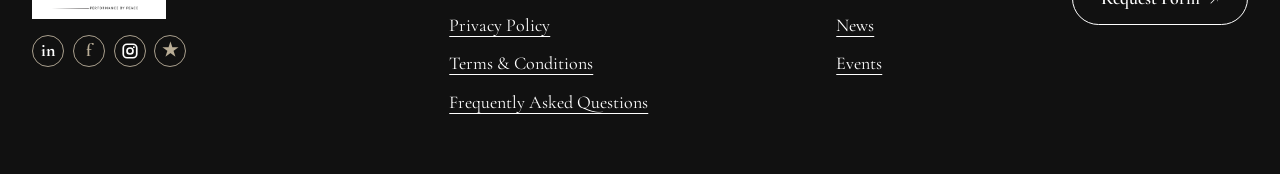
==== commit 09d0cbfd: "Move Explore Advisory below ecosystem cards" ====
--- a/about.html
+++ b/about.html
@@ -85,7 +85,6 @@
         <p>Our private advisory practice delivers highly individualized strategic guidance and executive performance development.</p>
         <p>Working with founders, senior executives, entrepreneurs, and influential decision-makers, MASTERY. Advisory applies our proprietary methodologies to the complexities of high-level leadership, decision-making, and organizational performance.</p>
         <p>Engagements are characterized by discretion, precision, and an uncompromising commitment to the individual and their objectives.</p>
-        <p><a class="button dark" href="advisory.html">Explore Advisory</a></p>
       </article>
       <article>
         <h3>MASTERY. TECH</h3>
@@ -101,6 +100,7 @@
       </article>
     </div>
   </div>
+  <p style="margin: 2rem 0 0"><a class="button dark" href="advisory.html">Explore Advisory</a></p>
 </section>
 </main>
   <footer><div class="footer-grid wrap"><div><a href="index.html" class="brand"><img src="assets/logo.png" width="363" height="127" alt="MASTERY. Performance by Peace"></a><div class="socials"><a href="https://www.linkedin.com/in/gracebalev/" aria-label="LinkedIn">in</a><span title="Facebook profile pending" aria-label="Facebook profile pending">f</span><a href="https://www.instagram.com/gracebalev/" aria-label="Instagram"><svg width="18" height="18" viewBox="0 0 24 24" fill="none" aria-hidden="true" focusable="false"><rect x="3" y="3" width="18" height="18" rx="5" stroke="currentColor" stroke-width="2.25"/><circle cx="12" cy="12" r="4" stroke="currentColor" stroke-width="2.25"/><circle cx="17.1" cy="6.9" r="1.2" fill="currentColor"/></svg></a><span title="Trustpilot profile pending" aria-label="Trustpilot profile pending">★</span></div></div><div><details class="footer-contacts"><summary>Contacts</summary><div class="contact-dropdown"><address>Grace Balev<br><a href="mailto:grace@themasterycompany.com">grace@themasterycompany.com</a><br>Passatge de la Concepcio, 11, 201<br>Barcelona, 08008</address></div></details><a href="privacy.html">Privacy Policy</a><a href="terms.html">Terms &amp; Conditions</a><a href="index.html#faq">Frequently Asked Questions</a></div><div><a href="about.html">Services</a><a href="insights.html#news">News</a><a href="events.html">Events</a></div><div><a class="button" href="request.html">Request Form <span aria-hidden="true">↗</span></a></div></div></footer>
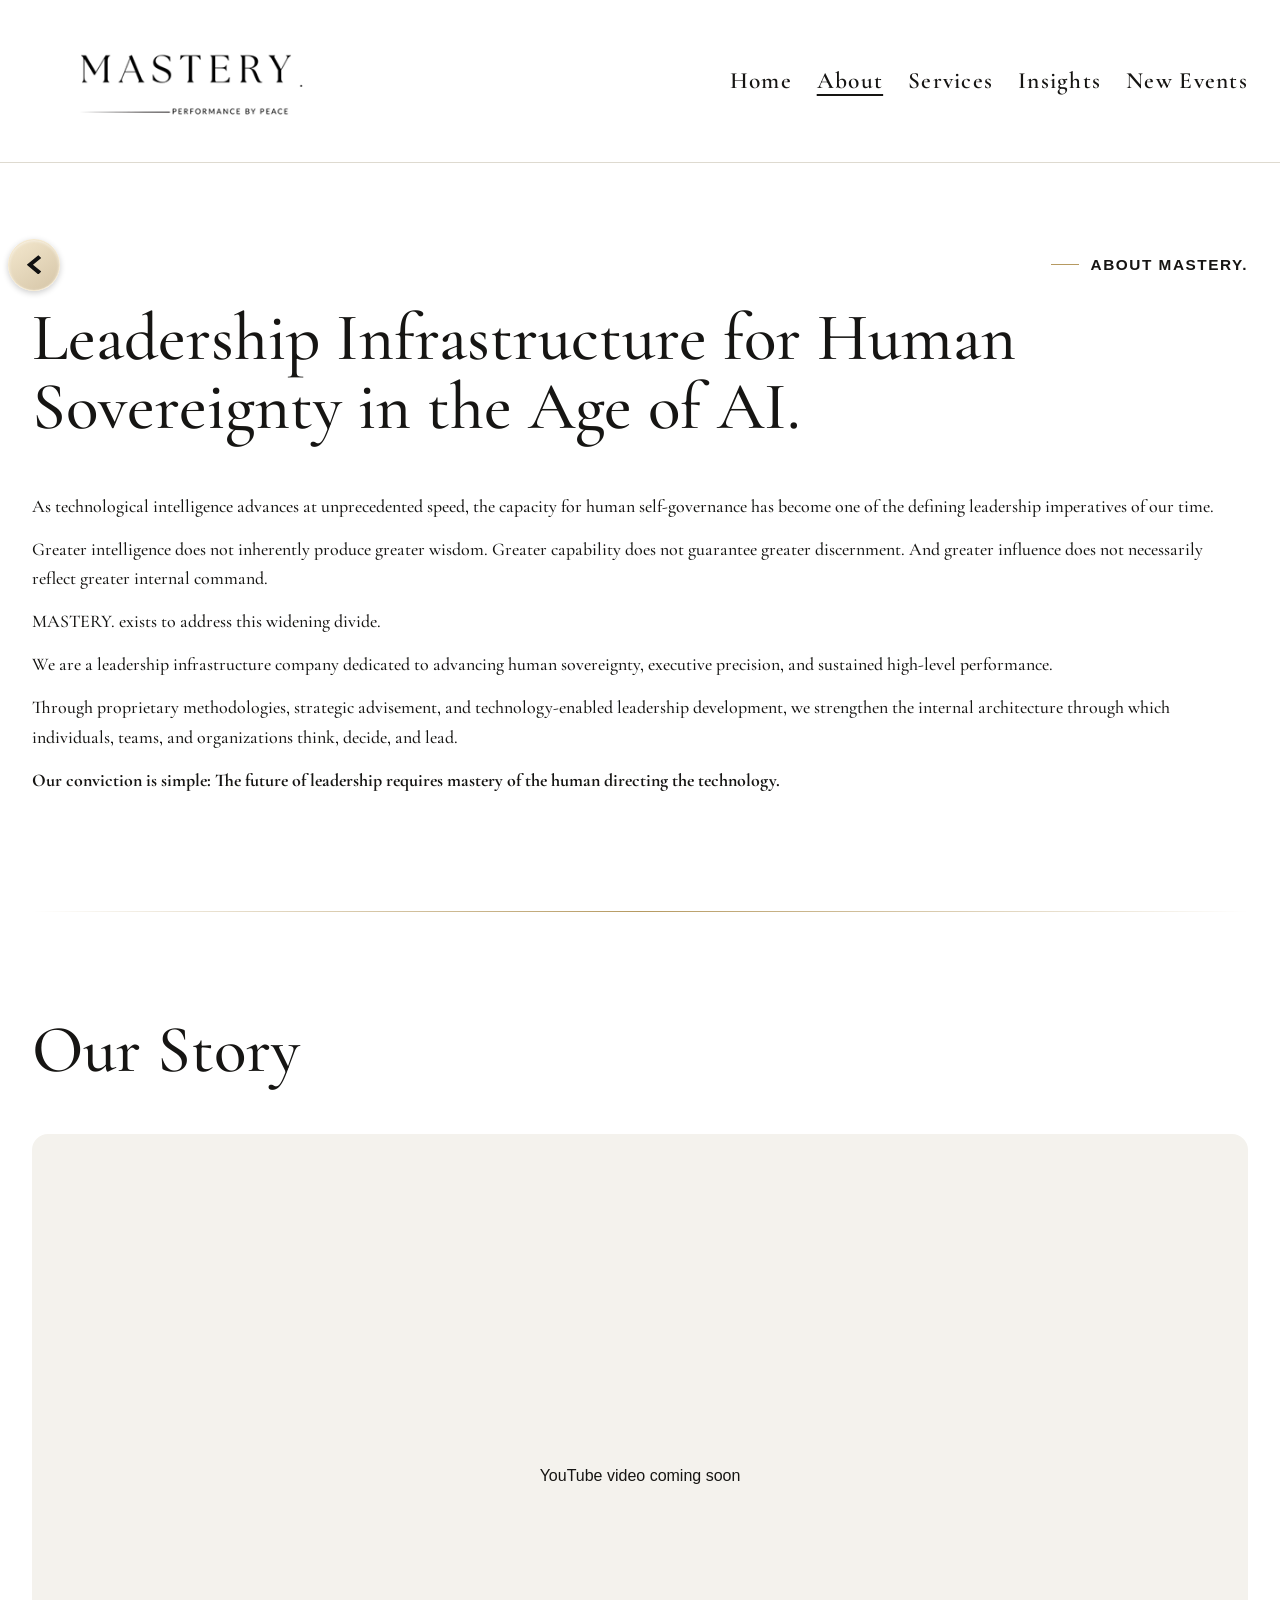
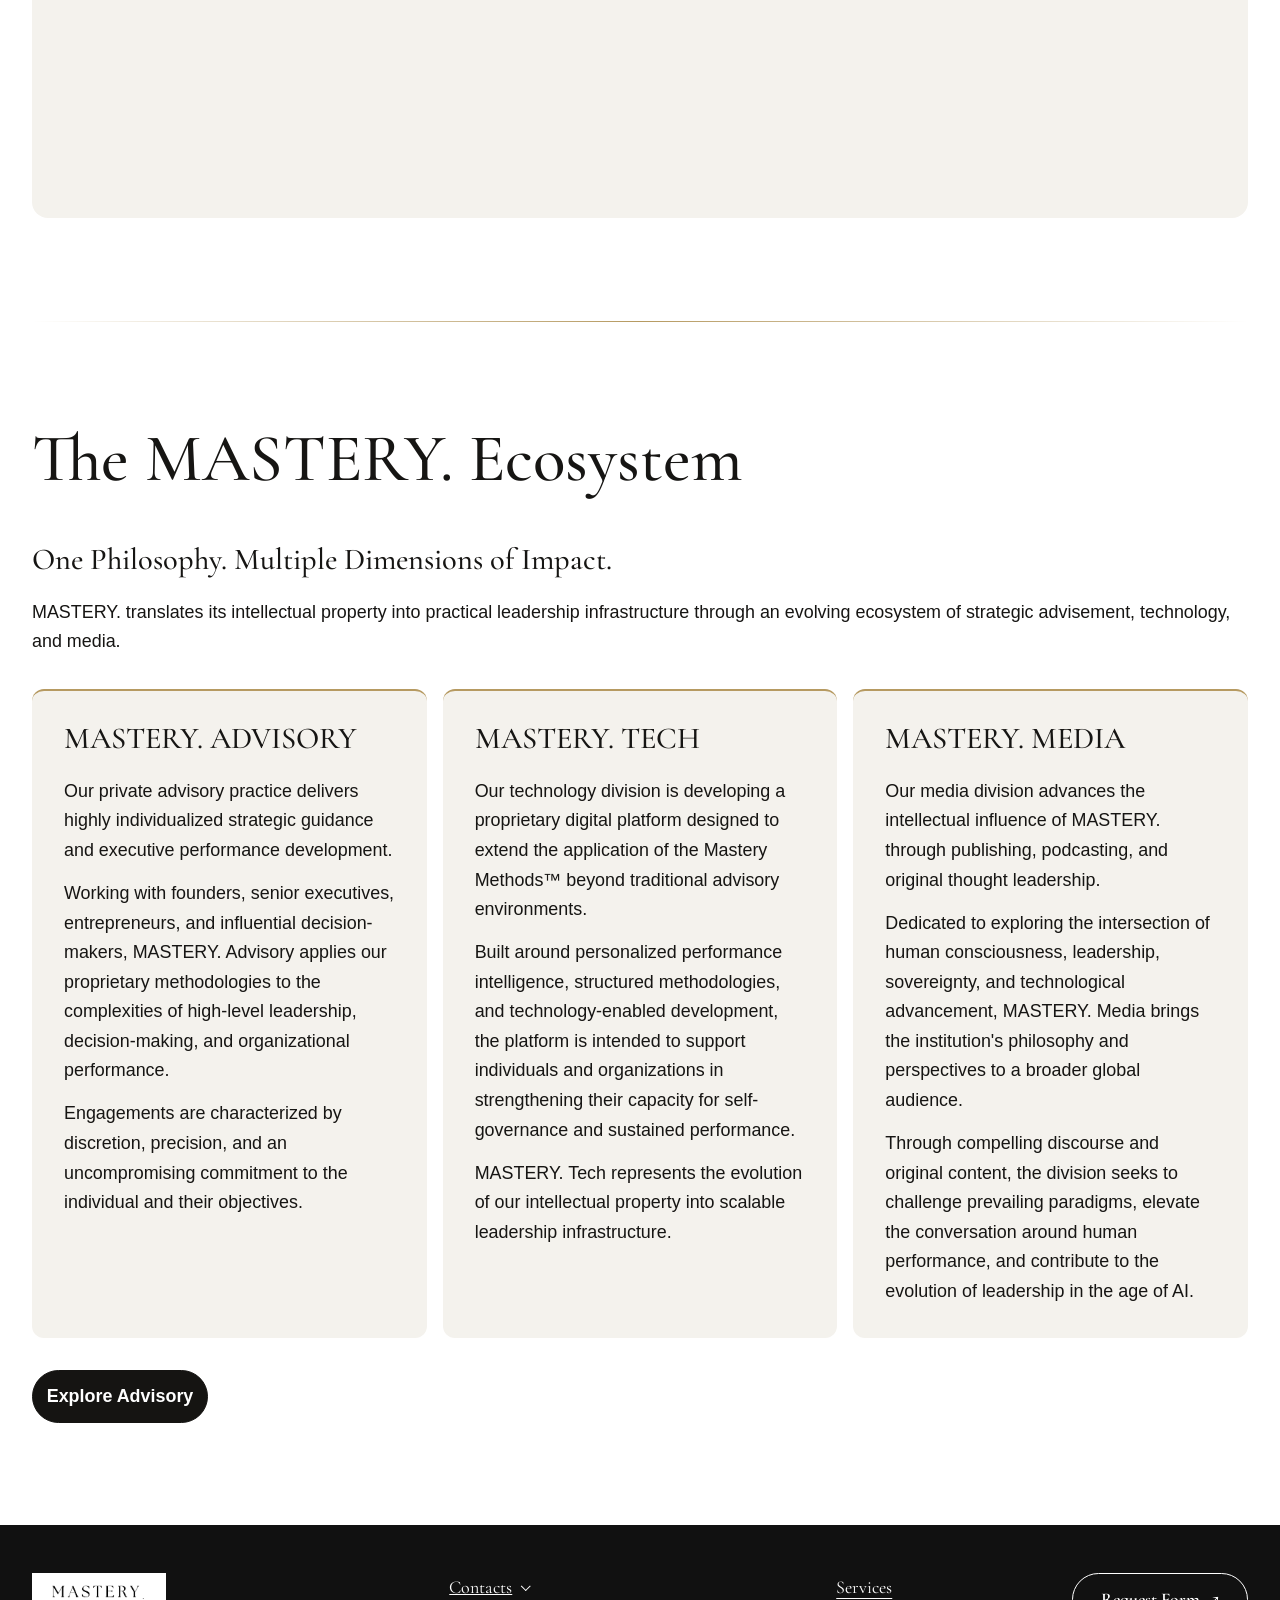
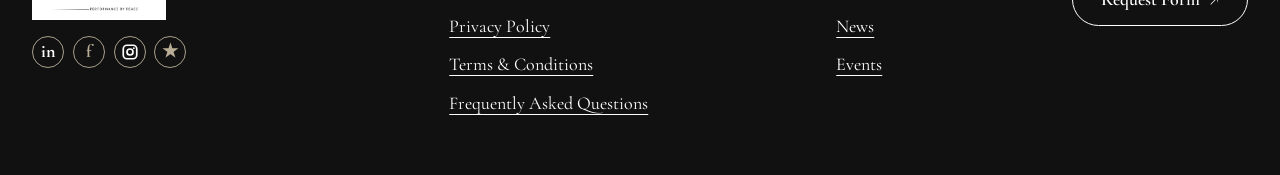
==== commit 4ccc2580: "Add a matching divider before the ecosystem section" ====
--- a/about.html
+++ b/about.html
@@ -74,6 +74,7 @@
   <h2 id="our-story-title" class="about-title">Our Story</h2>
   <div class="story-video-placeholder">YouTube video coming soon</div>
 </section>
+  <hr class="about-divider wrap" aria-hidden="true">
 <section class="section wrap" id="ecosystem" aria-labelledby="ecosystem-title">
   <h2 id="ecosystem-title" class="about-title">The MASTERY. Ecosystem</h2>
   <h3>One Philosophy. Multiple Dimensions of Impact.</h3>
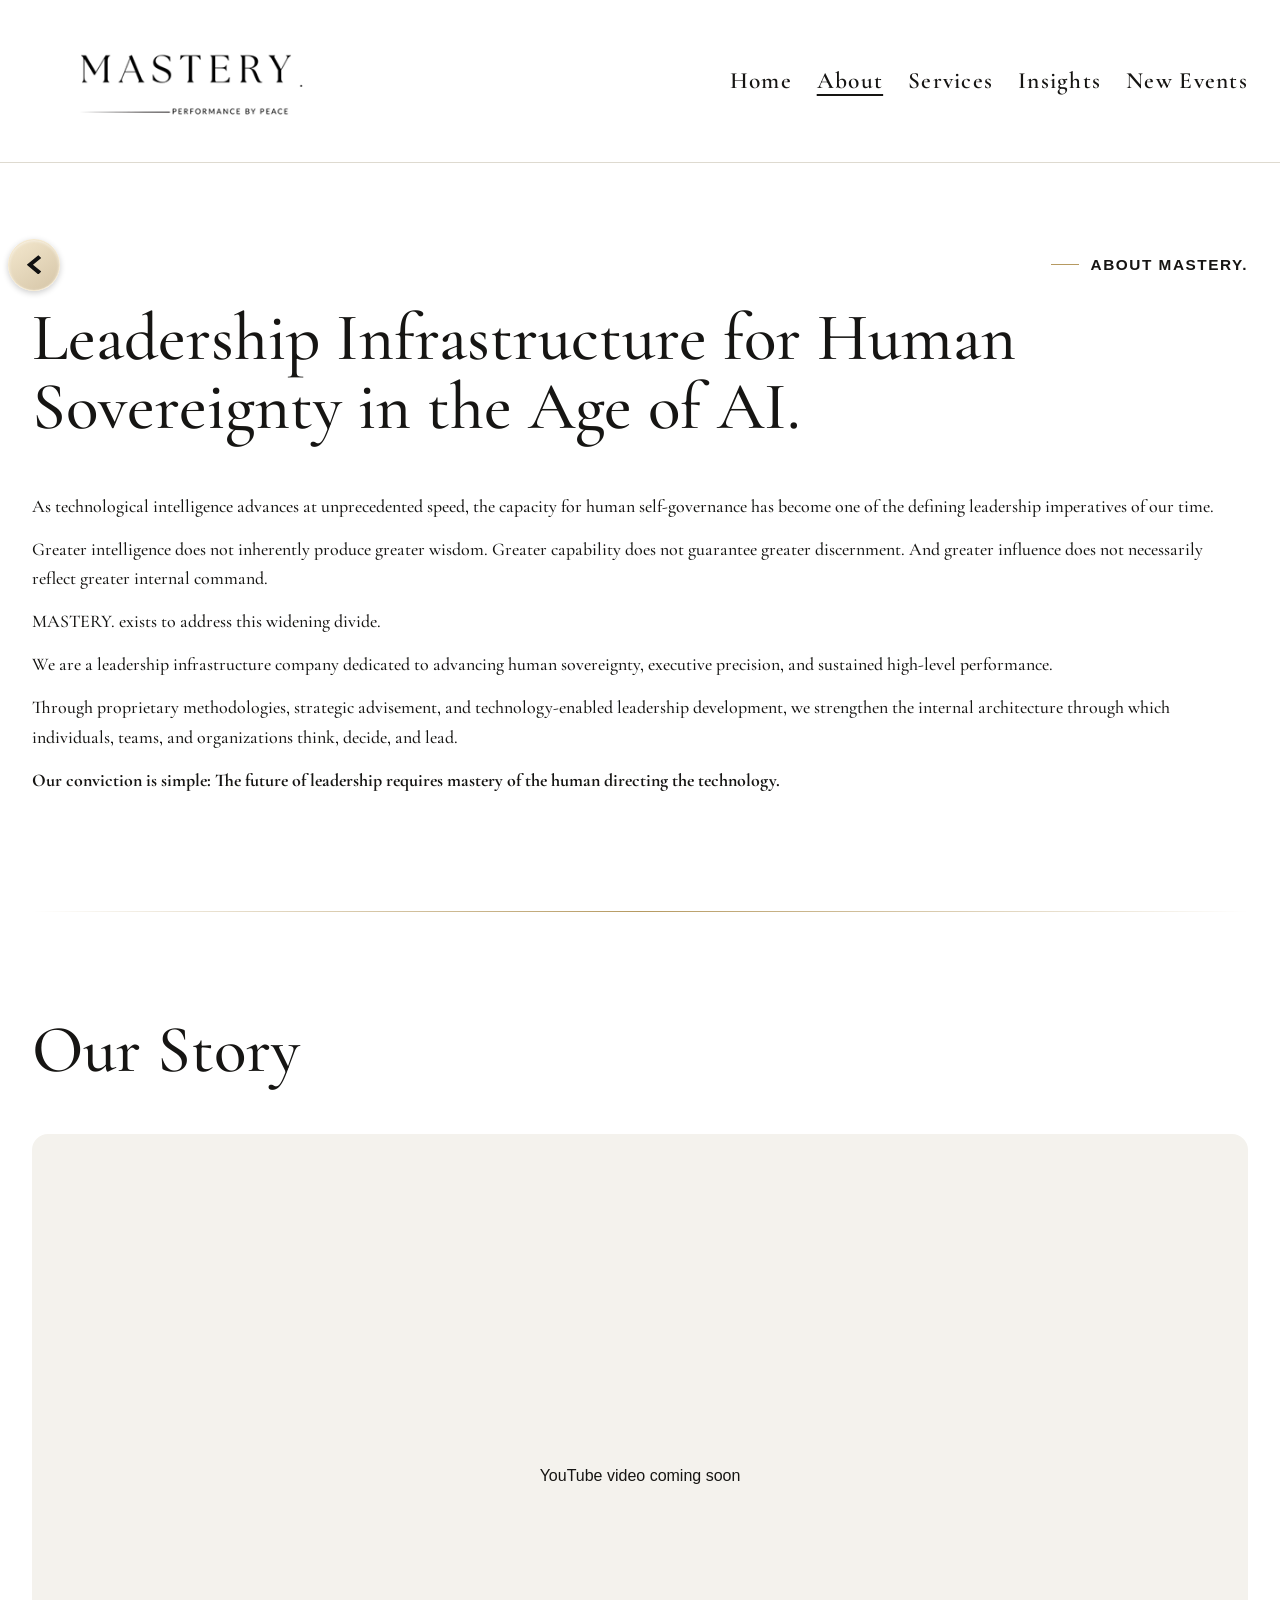
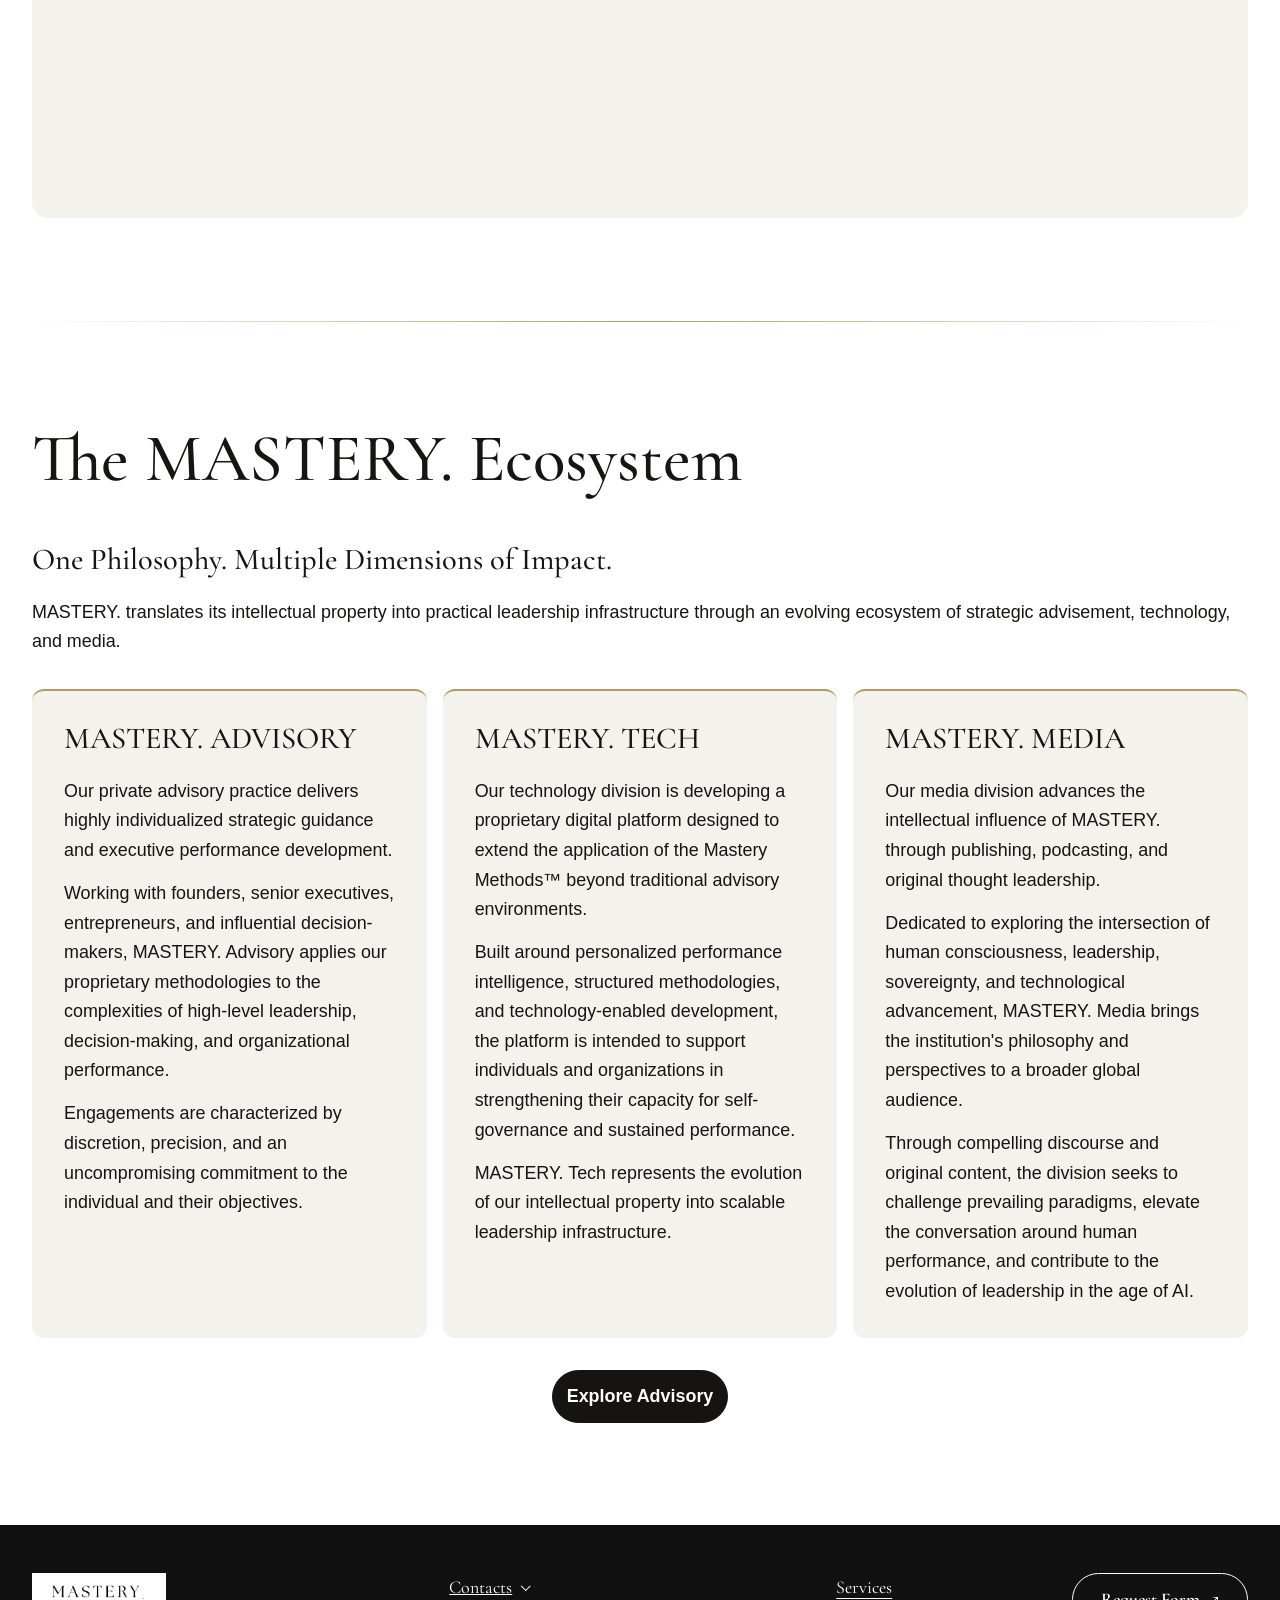
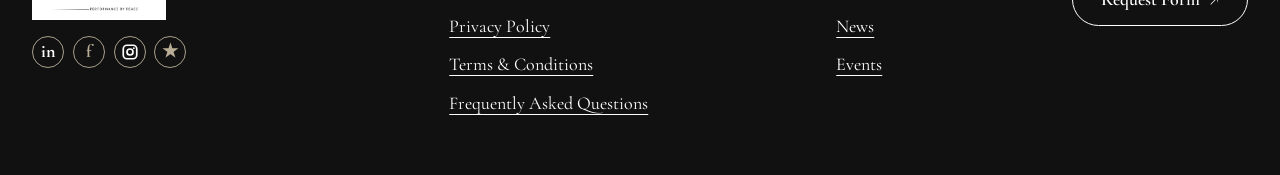
==== commit 9f6d1202: "Center Explore Advisory below ecosystem cards" ====
--- a/about.html
+++ b/about.html
@@ -101,10 +101,10 @@
       </article>
     </div>
   </div>
-  <p style="margin: 2rem 0 0"><a class="button dark" href="advisory.html">Explore Advisory</a></p>
+  <p style="margin: 2rem 0 0; display: flex; justify-content: center"><a class="button dark" href="advisory.html">Explore Advisory</a></p>
 </section>
 </main>
-  <footer><div class="footer-grid wrap"><div><a href="index.html" class="brand"><img src="assets/logo.png" width="363" height="127" alt="MASTERY. Performance by Peace"></a><div class="socials"><a href="https://www.linkedin.com/in/gracebalev/" aria-label="LinkedIn">in</a><span title="Facebook profile pending" aria-label="Facebook profile pending">f</span><a href="https://www.instagram.com/gracebalev/" aria-label="Instagram"><svg width="18" height="18" viewBox="0 0 24 24" fill="none" aria-hidden="true" focusable="false"><rect x="3" y="3" width="18" height="18" rx="5" stroke="currentColor" stroke-width="2.25"/><circle cx="12" cy="12" r="4" stroke="currentColor" stroke-width="2.25"/><circle cx="17.1" cy="6.9" r="1.2" fill="currentColor"/></svg></a><span title="Trustpilot profile pending" aria-label="Trustpilot profile pending">★</span></div></div><div><details class="footer-contacts"><summary>Contacts</summary><div class="contact-dropdown"><address>Grace Balev<br><a href="mailto:grace@themasterycompany.com">grace@themasterycompany.com</a><br>Passatge de la Concepcio, 11, 201<br>Barcelona, 08008</address></div></details><a href="privacy.html">Privacy Policy</a><a href="terms.html">Terms &amp; Conditions</a><a href="index.html#faq">Frequently Asked Questions</a></div><div><a href="about.html">Services</a><a href="insights.html#news">News</a><a href="events.html">Events</a></div><div><a class="button" href="request.html">Request Form <span aria-hidden="true">↗</span></a></div></div></footer>
+  <footer><div class="footer-grid wrap"><div><a href="index.html" class="brand"><img src="assets/logo.png" width="363" height="127" alt="MASTERY. Performance by Peace"></a><div class="socials"><a href="https://www.linkedin.com/in/gracebalev/" aria-label="LinkedIn">in</a><span title="Facebook profile pending" aria-label="Facebook profile pending">f</span><a href="https://www.instagram.com/gracebalev/" aria-label="Instagram"><svg width="18" height="18" viewBox="0 0 24 24" fill="none" aria-hidden="true" focusable="false"><rect x="3" y="3" width="18" height="18" rx="5" stroke="currentColor" stroke-width="2.25"/><circle cx="12" cy="12" r="4" stroke="currentColor" stroke-width="2.25"/><circle cx="17.1" cy="6.9" r="1.2" fill="currentColor"/></svg></a><span title="Trustpilot profile pending" aria-label="Trustpilot profile pending">★</span></div></div><div><details class="footer-contacts"><summary>Contacts</summary><div class="contact-dropdown"><address>Grace Balev<br><a href="mailto:grace@themasterycompany.com">grace@themasterycompany.com</a><br>Passatge de la Concepcio, 11, 201<br>Barcelona, 08008</address></div></details><a href="privacy.html">Privacy Policy</a><a href="terms.html">Terms &amp; Conditions</a><a href="index.html#faq">Frequently Asked Questions</a></div><div><a href="advisory.html">Services</a><a href="insights.html#news">News</a><a href="events.html">Events</a></div><div><a class="button" href="request.html">Request Form <span aria-hidden="true">↗</span></a></div></div></footer>
   
 </body>
 </html>
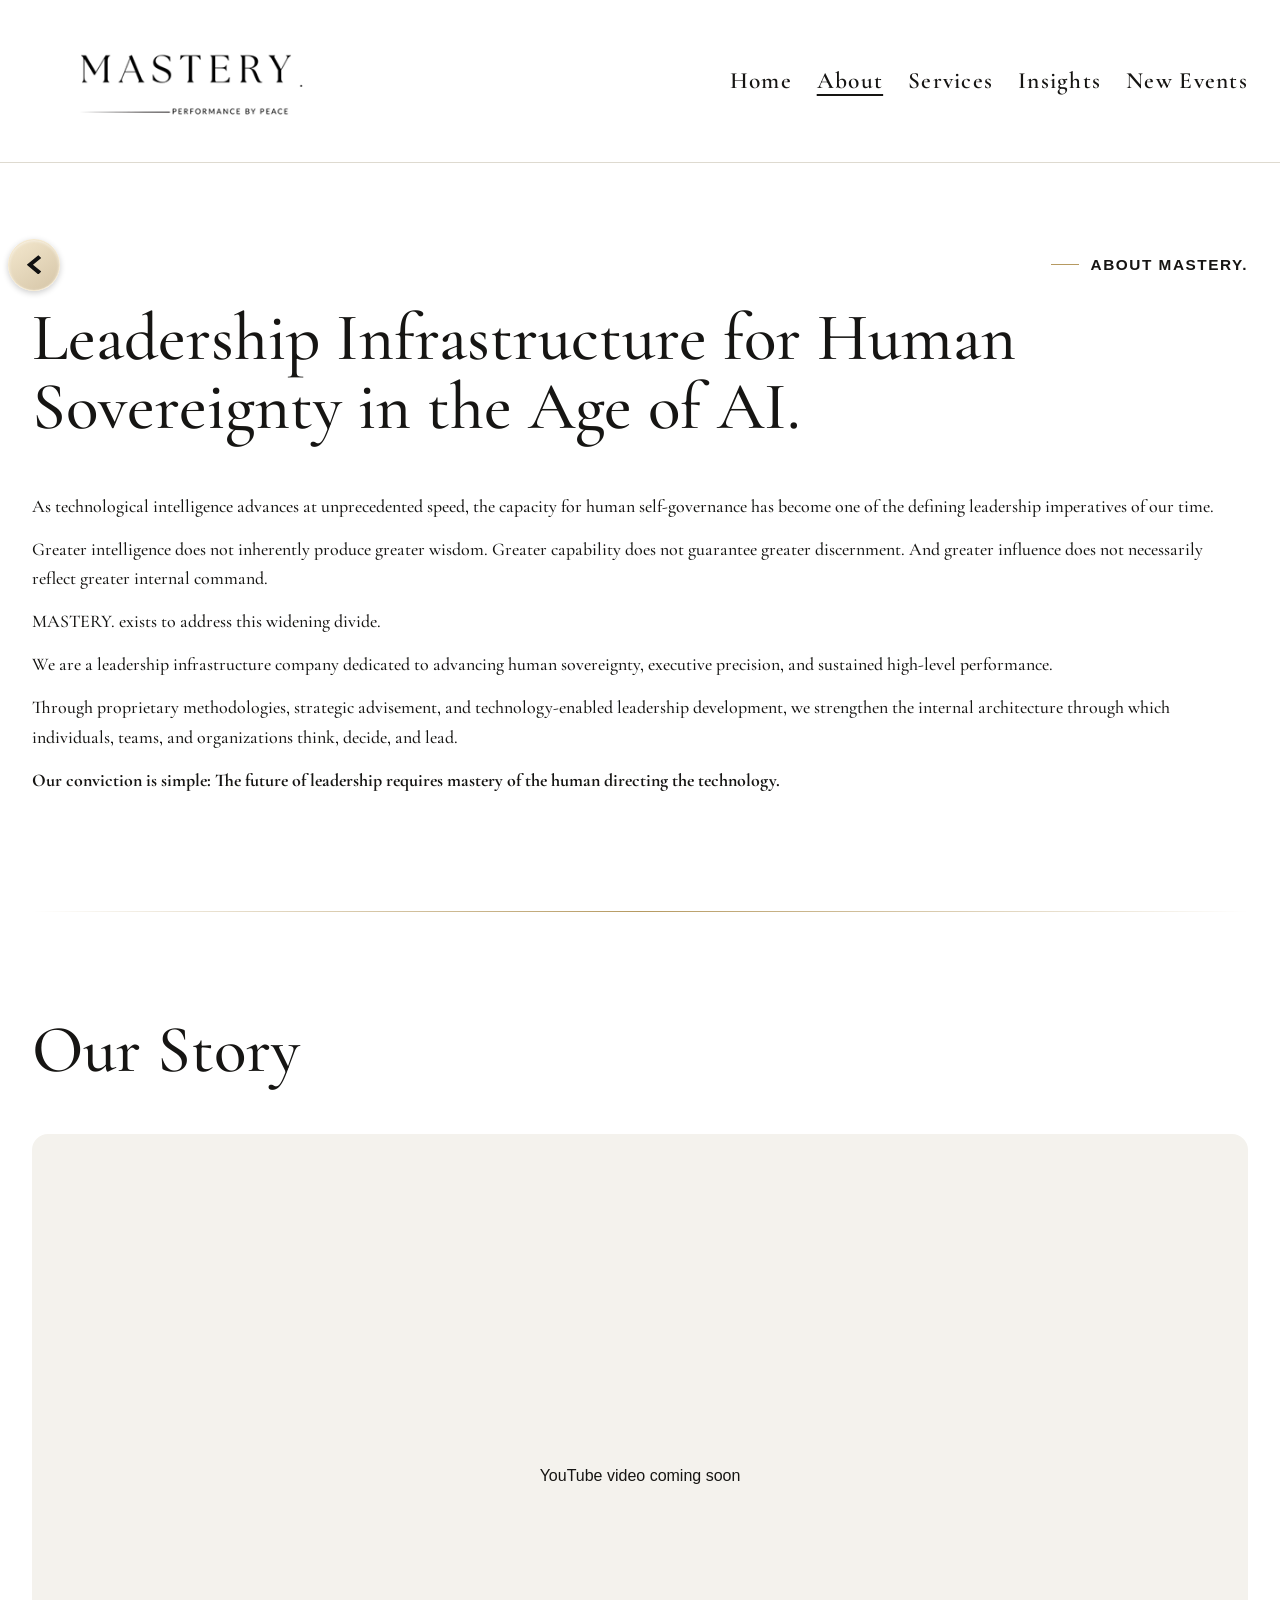
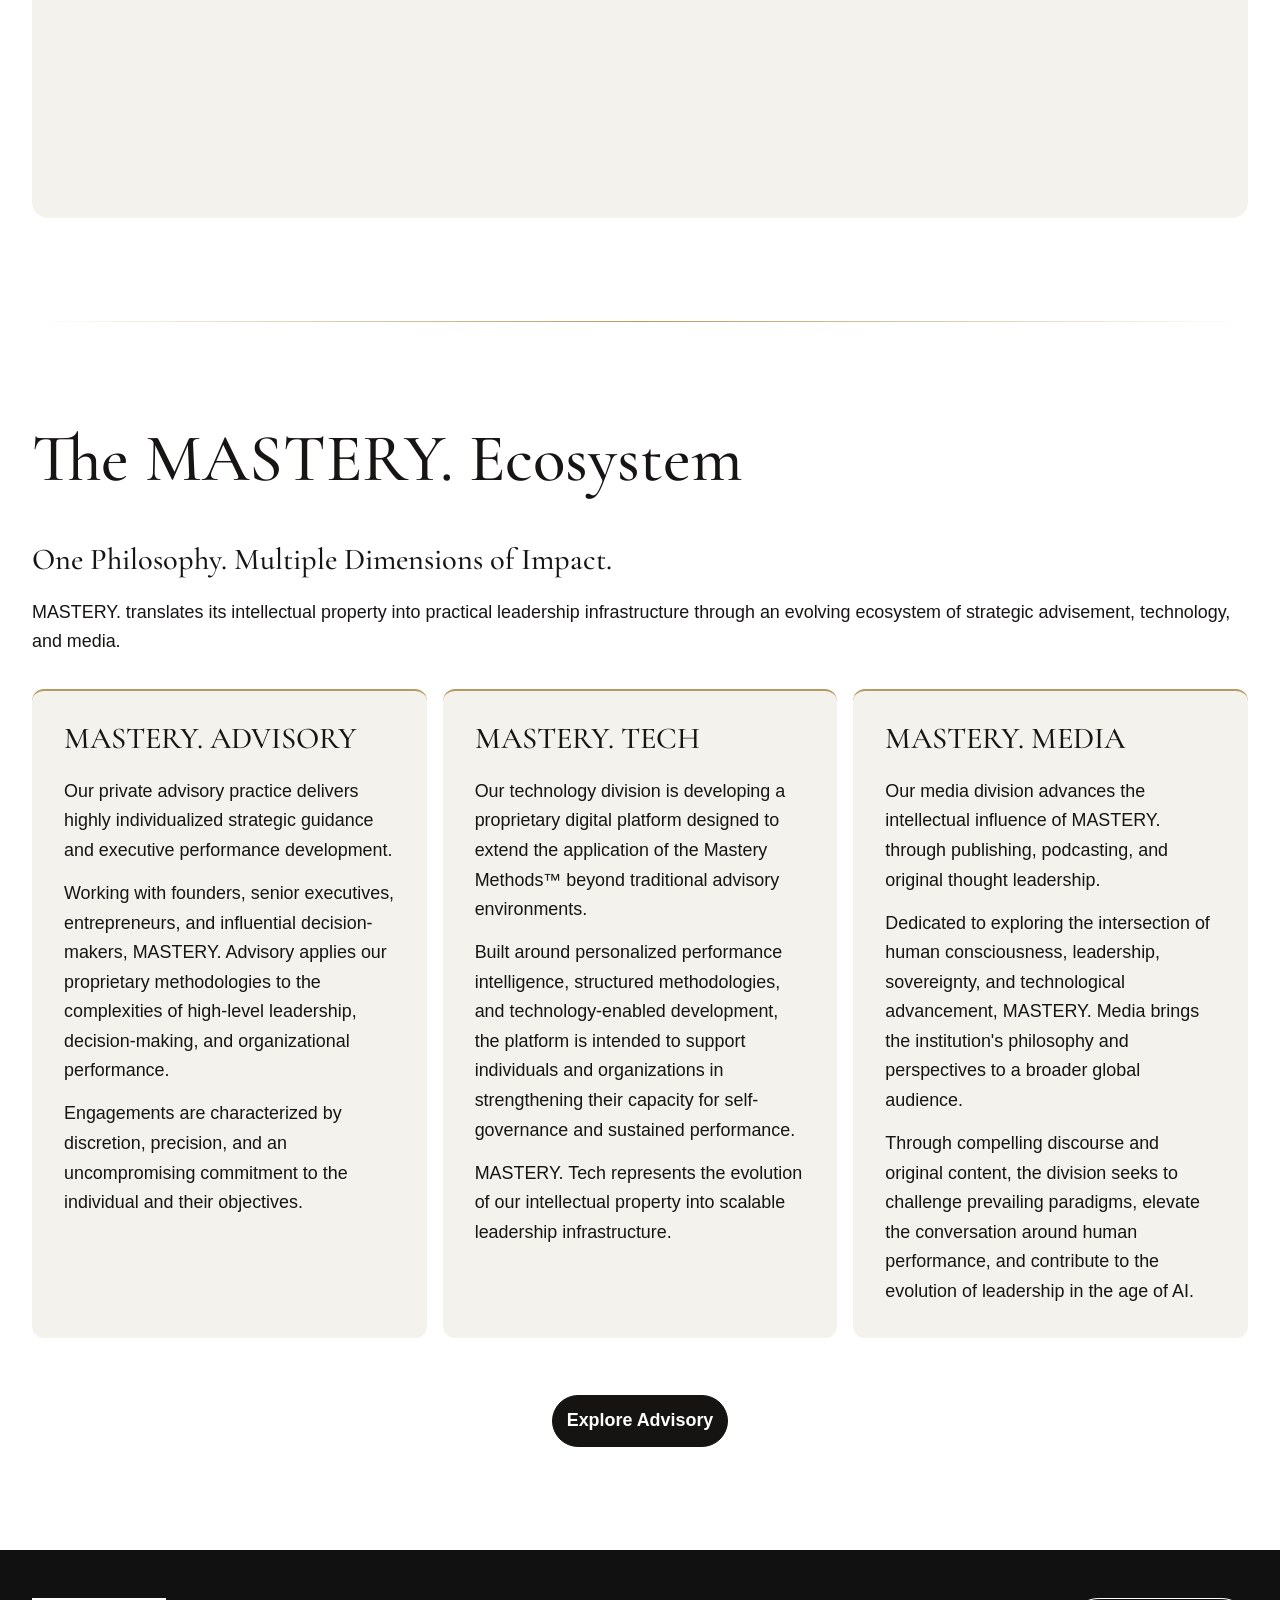
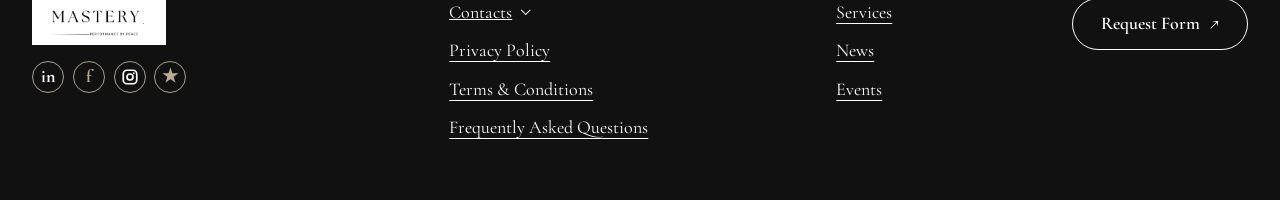
==== commit 87e1d184: "Match Explore Advisory spacing to the homepage events button" ====
--- a/about.html
+++ b/about.html
@@ -101,7 +101,7 @@
       </article>
     </div>
   </div>
-  <p style="margin: 2rem 0 0; display: flex; justify-content: center"><a class="button dark" href="advisory.html">Explore Advisory</a></p>
+  <p style="margin: 1.5cm 0 0; display: flex; justify-content: center"><a class="button dark" href="advisory.html">Explore Advisory</a></p>
 </section>
 </main>
   <footer><div class="footer-grid wrap"><div><a href="index.html" class="brand"><img src="assets/logo.png" width="363" height="127" alt="MASTERY. Performance by Peace"></a><div class="socials"><a href="https://www.linkedin.com/in/gracebalev/" aria-label="LinkedIn">in</a><span title="Facebook profile pending" aria-label="Facebook profile pending">f</span><a href="https://www.instagram.com/gracebalev/" aria-label="Instagram"><svg width="18" height="18" viewBox="0 0 24 24" fill="none" aria-hidden="true" focusable="false"><rect x="3" y="3" width="18" height="18" rx="5" stroke="currentColor" stroke-width="2.25"/><circle cx="12" cy="12" r="4" stroke="currentColor" stroke-width="2.25"/><circle cx="17.1" cy="6.9" r="1.2" fill="currentColor"/></svg></a><span title="Trustpilot profile pending" aria-label="Trustpilot profile pending">★</span></div></div><div><details class="footer-contacts"><summary>Contacts</summary><div class="contact-dropdown"><address>Grace Balev<br><a href="mailto:grace@themasterycompany.com">grace@themasterycompany.com</a><br>Passatge de la Concepcio, 11, 201<br>Barcelona, 08008</address></div></details><a href="privacy.html">Privacy Policy</a><a href="terms.html">Terms &amp; Conditions</a><a href="index.html#faq">Frequently Asked Questions</a></div><div><a href="advisory.html">Services</a><a href="insights.html#news">News</a><a href="events.html">Events</a></div><div><a class="button" href="request.html">Request Form <span aria-hidden="true">↗</span></a></div></div></footer>
